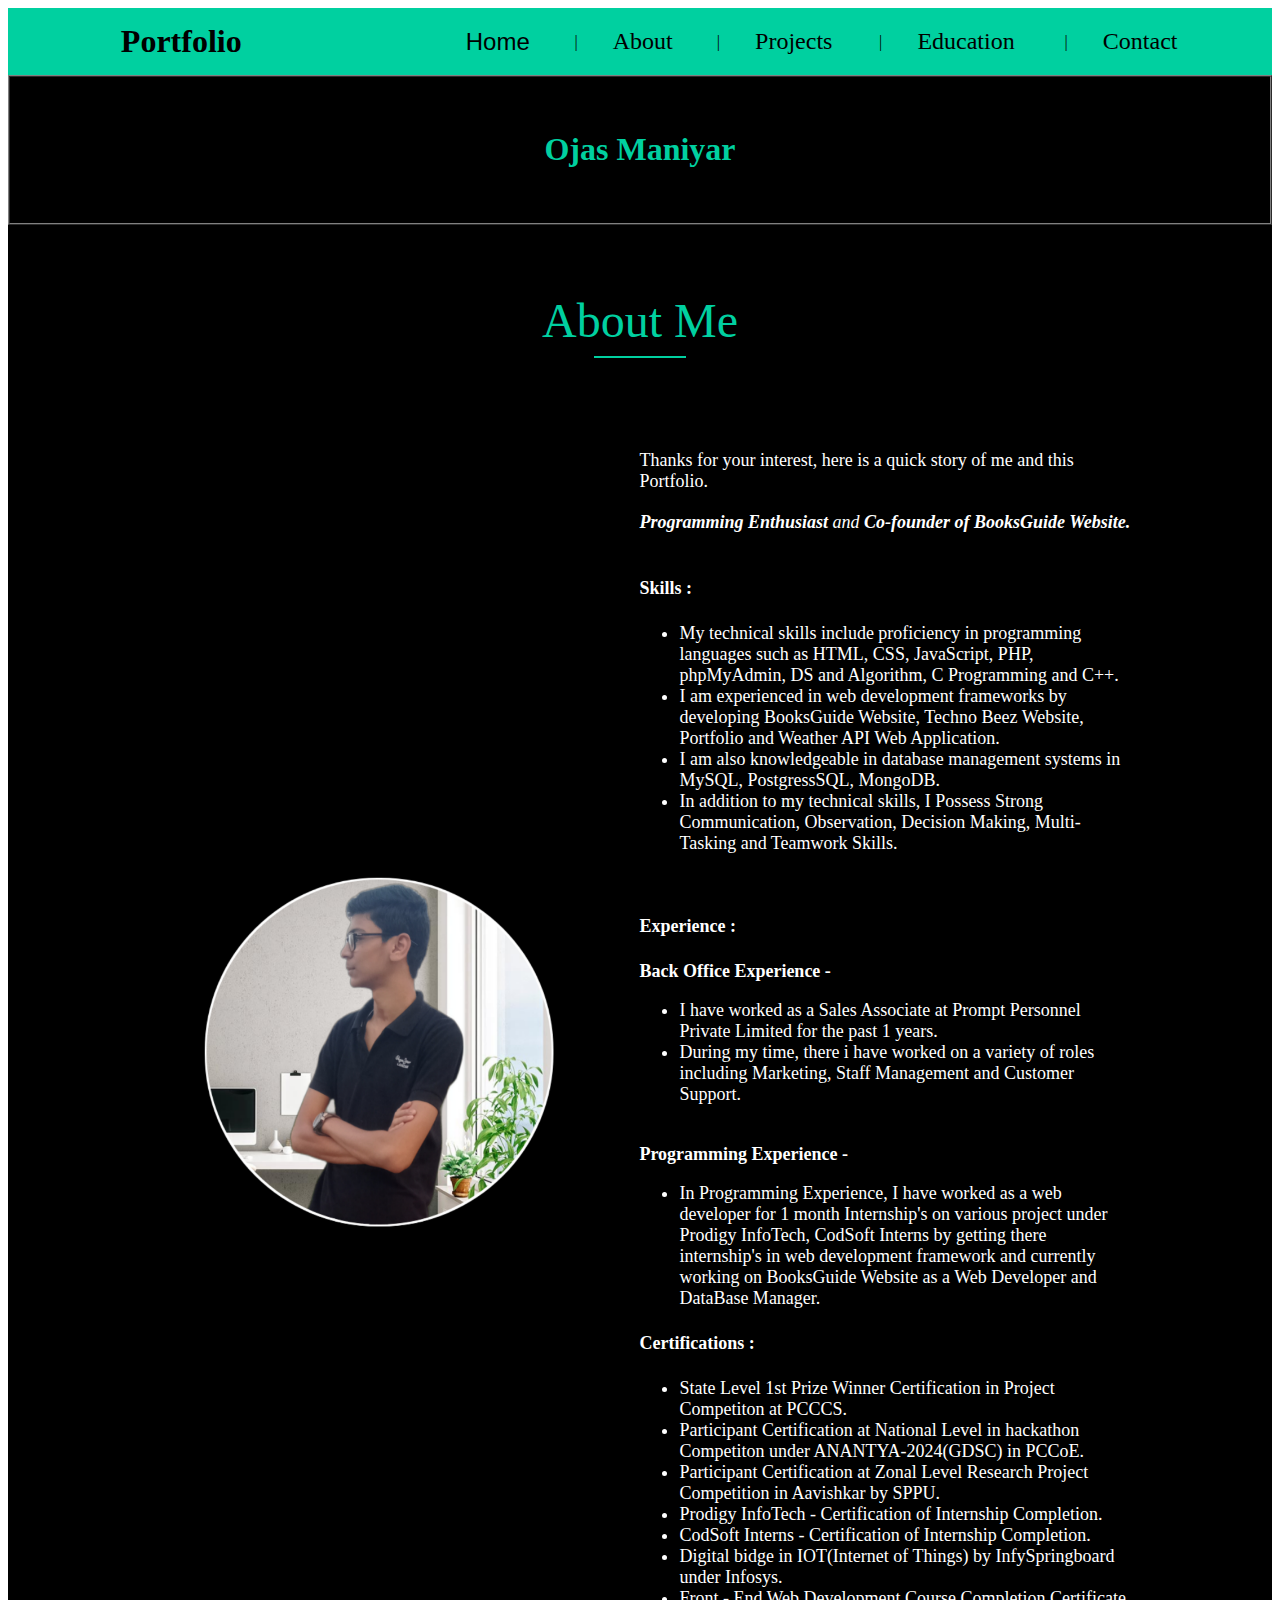
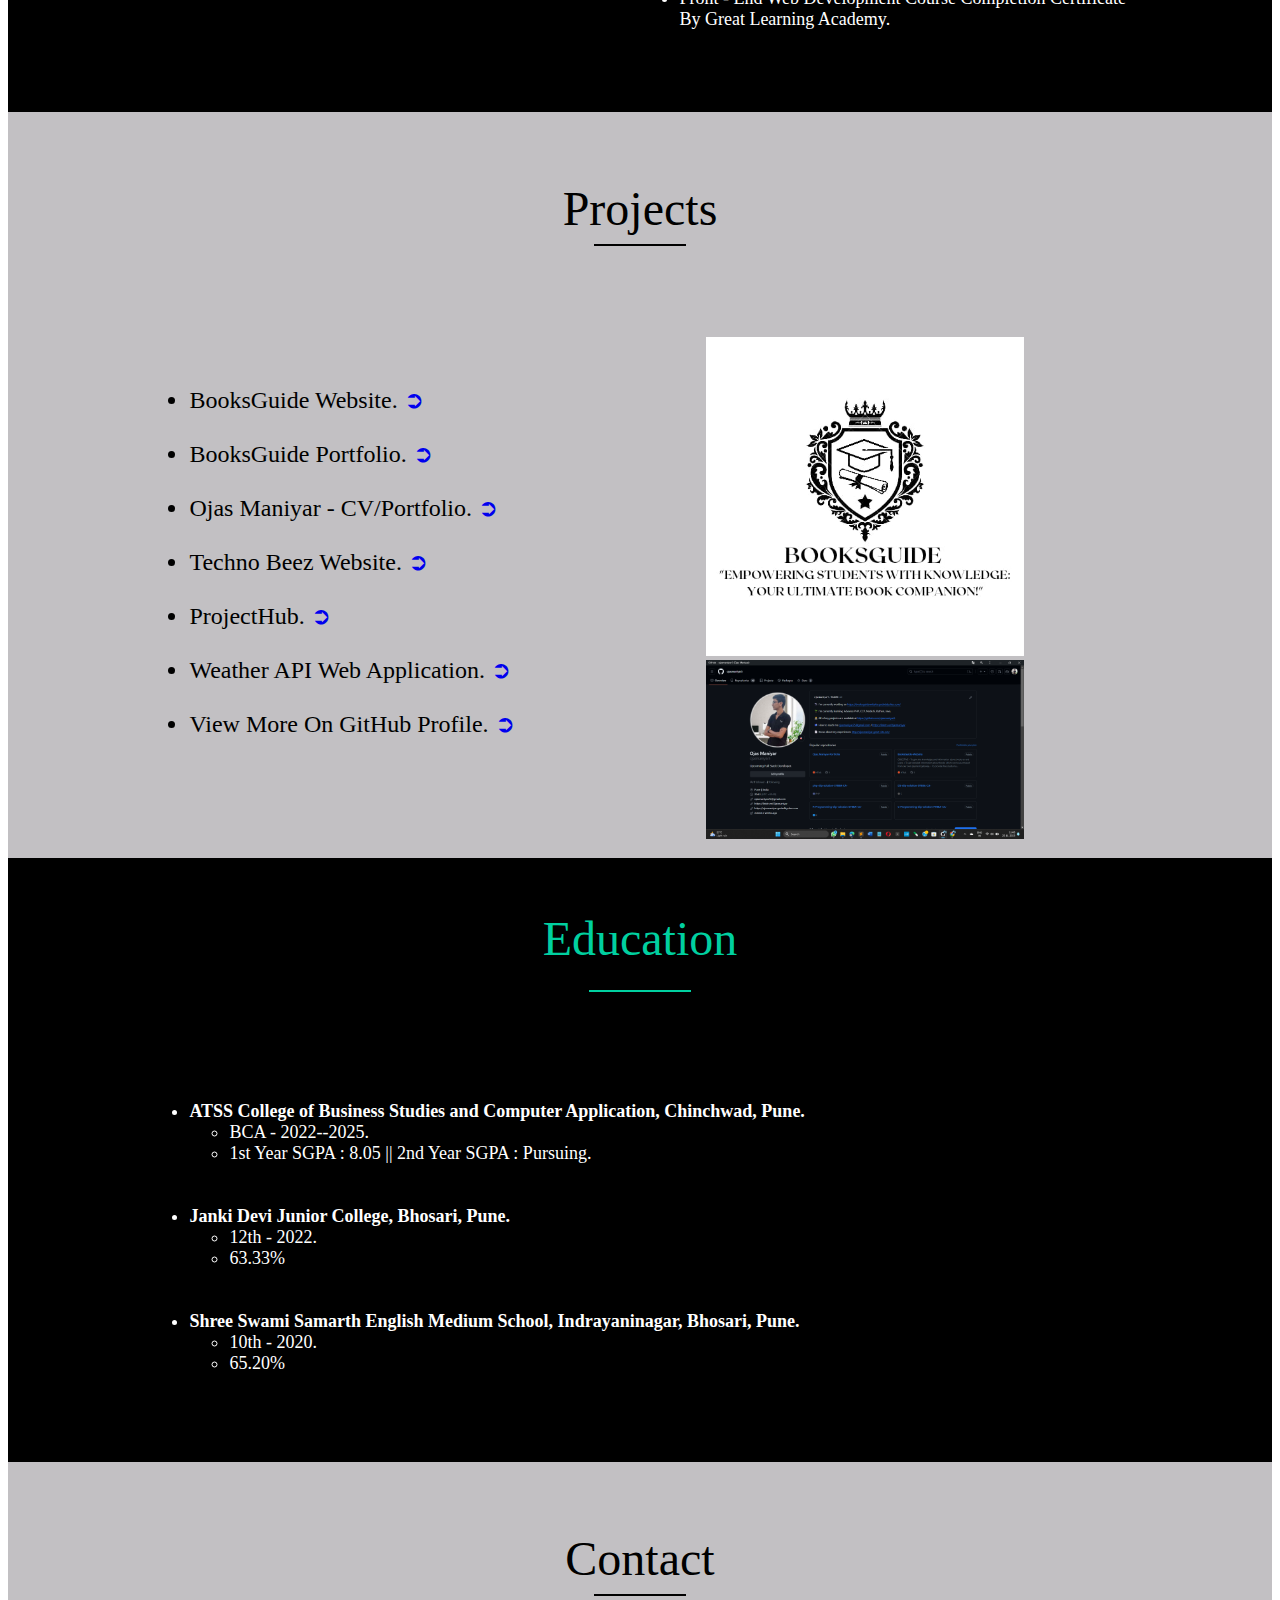
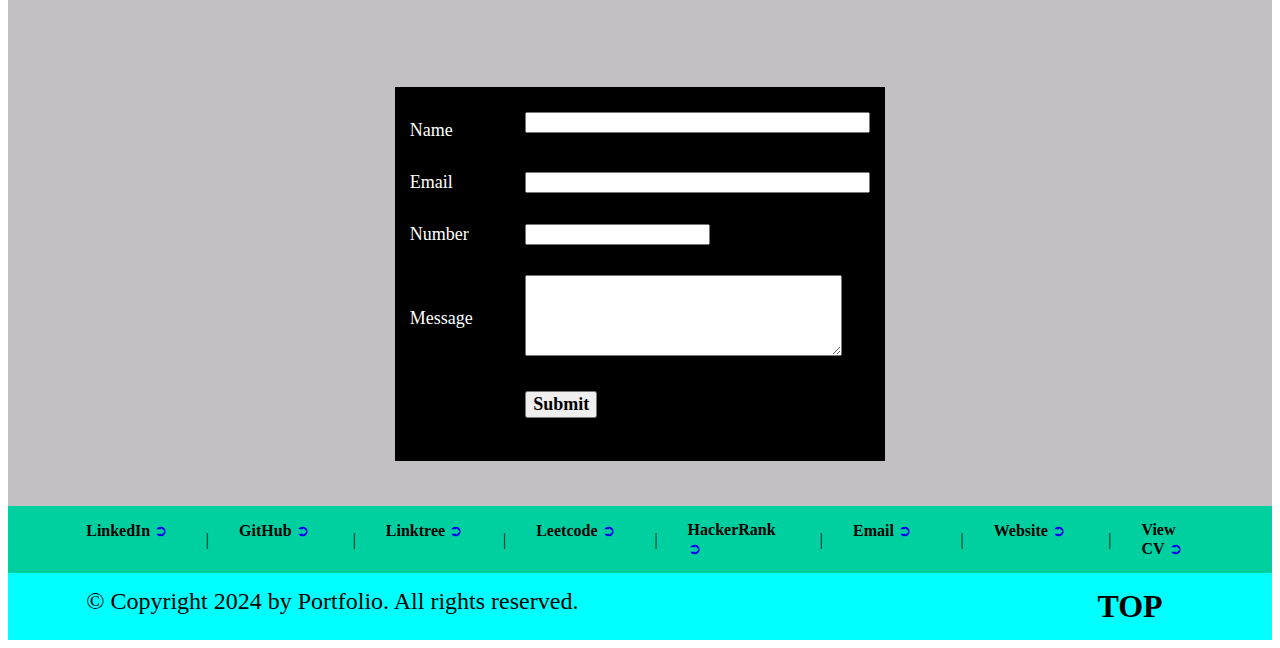
==== Portfolio Official/index.html @ 71faecd9 "Update index.html" ====
<!DOCTYPE html>
<html lang="en">

<head>
	<meta charset="UTF-8">
	<meta name="viewport" content="width=device-width, initial-scale=1.0">
	<title>Ojas Maniyar</title>
</head>

<body>
	<!--Header(start)-->
	<table id="header" border="0" width="100%"
		cellpadding="0" cellspacing="0" bgcolor="solid cyan">
		<tr>
			<td>
				<table border="0" cellpadding="15"
					cellspacing="0" width="90%" align="center">
					<tr>
						<td>
							

						</td>

						<td>
							<font face="Comic sans MS" size="6">
								<b>Portfolio</b>
							</font>
						</td>

						<td width="15%">
							
						</td>

						<td>
							<a href="#home" style="text-decoration:none">
								<font face="arial" size="5" color=black>
									Home
								</font>
							</a>
						</td>

						<td>
							|
						</td>

						<td>
							<a href="#about" style="text-decoration:none">
								<font face="Verdana" size="5" color=black>
									About
								</font>
							</a>
						</td>

						<td>
							|
						</td>

						<td>
							<a href="#projects" style="text-decoration:none">
								<font face="Verdana" size="5" color=black>
									Projects
								</font>
							</a>
						</td>

						<td>
							|
						</td>

						<td>
							<a href="#achievements" style="text-decoration:none">
								<font face="Verdana" size="5" color=black>
									Education
								</font>
							</a>
						</td>

						<td>
							|
						</td>

						<td>
							<a href="#contact" style="text-decoration:none">
								<font face="Verdana" size="5" color=black>
									Contact
								</font>
							</a>
						</td>
					</tr>
				</table>
			</td>
		</tr>
	</table>
	<!--Header(end)-->

	<!--Home(start)-->
	<table id="home" border="1" width="100%"
		cellpadding="20" cellspacing="0" bgcolor="black">
		<tr>
			<td>
				<table border="0" cellpadding="15"
					cellspacing="0" width="90%" align="center">
					<tr>
						<td align="center" valign="middle">
							<h3>
								<font face="Times New Roman"
									size="6" color="solid cyan">
									Ojas Maniyar
								</font>
							</h3>

							<h2>
								<font face="Verdana" size="6"
									color="solid cyan">
									<!-- Freelance Programmer -->
								</font>
							</h2>
						</td>
					</tr>
				</table>
			</td>
		</tr>
	</table>
	<!--Home(end)-->


	<!--About(start)-->
	<table id="about" border="0" width="100%"
		cellpadding="0" cellspacing="0" bgcolor="black">
		<tr>
			<td>
				<table border="0" cellpadding="15"
					cellspacing="0" width="80%" align="center">
					<tr>
						<td height="180" align="center"
							valign="middle" colspan="2">
							<font face="Verdana" size="7"
								color="solid cyan">
								About Me
							</font>
							<hr color="solid cyan" width="90">
						</td>
					</tr>

					<tr>
						<td width="40%">
							<img src="ojas.png" height="460" width="460">
						</td>

						<td width="60%">
							<font face="Verdana" size="4"
								color="white">
								Thanks for your interest, here 
								is a quick story of me and this 
								Portfolio.
								<hr color="black">
								<i><b>Programming Enthusiast</b>  and <b>Co-founder of BooksGuide Website.</b></i><br><br>
	
								<h4>Skills :</h4>
								<ul>
								<li>My technical skills include proficiency in programming languages such as HTML, CSS, JavaScript, PHP, phpMyAdmin, DS and Algorithm, C Programming and C++.</li>
								<li> I am experienced in web development frameworks by developing BooksGuide Website, Techno Beez Website, Portfolio and Weather API Web Application.</li>
								<li> I am also knowledgeable in database management systems in MySQL, PostgressSQL, MongoDB.</li> 
								<li>In addition to my technical skills, I Possess Strong Communication, Observation, Decision Making, Multi-Tasking and Teamwork Skills.</li></ul><br>
								
								<h4>Experience :</h4>
								<b>Back Office Experience -</b>
								<ul><li>I have worked as a Sales Associate at Prompt Personnel Private Limited for the past 1 years.</li>
									<li>During my time, there i have worked on a variety of roles including Marketing, Staff Management and Customer Support.</li></ul><br>
								<b>Programming Experience -</b>
								<ul><li>In Programming Experience, I have worked as a web developer for 1 month Internship's on various project under Prodigy InfoTech, CodSoft Interns by getting there internship's in web development framework and currently working on BooksGuide Website as a Web Developer and DataBase Manager.</li></ul>

								<h4>Certifications :</h4>
								<ul>
									<li>State Level 1st Prize Winner Certification in Project Competiton at PCCCS.</li>
									<li>Participant Certification at National Level in hackathon Competiton under ANANTYA-2024(GDSC) in PCCoE.</li>
									<li>Participant Certification at Zonal Level Research Project Competition in Aavishkar by SPPU.</li>
									<li>Prodigy InfoTech - Certification of Internship Completion.</li>
									<li>CodSoft Interns - Certification of Internship Completion.</li>
									<li>Digital bidge in IOT(Internet of Things) by InfySpringboard under Infosys.</li>
									<li>Front - End Web Development Course Completion Certificate By Great Learning Academy.</li>
								</ul>




								<hr color="black">

								
							</font>
						</td>
					</tr>
				</table>
				<hr color="black">
				<hr color="black">
				<hr color="black">
			</td>
		</tr>
	</table>
	<!--About(end)-->


	<!--Projects(start)-->
	<table id="projects" border="0" width="100%"
		cellpadding="0" cellspacing="0" bgcolor="#c2c0c3">
		<tr>
			<td>
				<table border="0" cellpadding="15"
					cellspacing="0" width="80%" align="center">
					<tr>
						<td height="180" align="center"
							valign="middle" colspan="2">
							<font face="Verdana" size="7"
								color="black">
								Projects
							</font>
							<hr color="black" width="90">
						</td>
					</tr>

					<tr>
						<td height="10">
							<font face="Times New Roman"
								size="5" color="black">
								<ul>
									<li>
										BooksGuide Website.
										<a href="https://booksguide-website.vercel.app" style="text-decoration:none">
											 ➲
										</a>
									</li>

									<li>
										<hr color="#c2c0c3">
										BooksGuide Portfolio.
										<a href="https://booksguide-portfolio.vercel.app" style="text-decoration:none">
											 ➲
										</a>
									</li>


									<li>
										<hr color="#c2c0c3">
										Ojas Maniyar - CV/Portfolio.
										<a href="https://ojasmaniyar-portfolio.vercel.app" style="text-decoration:none"
											color="#c2c0c3">
											 ➲
										</a>
									</li>

									<li>
										<hr color="#c2c0c3">
										Techno Beez Website.
										<a href="http://technobeez.great-site.net/" style="text-decoration:none"
											color="#c2c0c3">
											 ➲
										</a>
									</li>

									<li>
										<hr color="#c2c0c3">
										ProjectHub.
										<a href="#" style="text-decoration:none"
											color="#c2c0c3">
											 ➲
										</a>
									</li>

									<li>
										<hr color="#c2c0c3">
										Weather API Web Application.
										<a href="#" style="text-decoration:none"
											color="#c2c0c3">
											 ➲
										</a>
									</li>
									
									<li>
										<hr color="#c2c0c3">
										View More On GitHub Profile.
										<a href="https://github.com/ojasmaniyar5?tab=repositories" style=
											"text-decoration:none"> ➲
										</a>
									</li>
								</ul>
								<hr color="#c2c0c3">
								<hr color="#c2c0c3">
								<hr color="#c2c0c3">
								<hr color="#c2c0c3">
							</font>
						</td>

						<td width="45%">
							<img src="BooksGuide Logo.jpeg" alt="Project" width="75%"><img src="profile.png" alt="Project" width="75%">
						</td>
					</tr>
				</table>
			</td>
		</tr>
	</table>
	<!--Projects(end)-->

	<!--Achievement(start)-->
	<table id="achievements" border="0" width="100%"
		cellpadding="0" cellspacing="0" bgcolor="black">
		<tr>
			<td>
				<table border="0" cellpadding="15"
					cellspacing="0" width="80%" align="center">
					<tr>
						<td height="180" align="center" valign="middle">
							<font face="Verdana" size="7" color="solid cyan">
								Education
								<hr color="solid cyan" width="100">
							</font>
						</td>
					</tr>

					<tr>
						<td>
							<font face="Verdana" size="4" color="white">
								<ul>
									<li>
										<b>ATSS College of Business Studies and Computer Application, Chinchwad, Pune.</b>
										<ul>
											<li>
												BCA - 2022--2025.
											</li>
											<li>
												1st Year SGPA : 8.05 || 2nd Year SGPA : Pursuing.
											</li>
										</ul>
									</li>

									<li>
										<hr color="black">
										<hr color="black">
										<hr color="black">
										<b>Janki Devi Junior College, Bhosari, Pune.</b>
										<ul>
											<li>
												12th - 2022.
											</li>
											<li>
												63.33%
											</li>
										</ul>
									</li>

									<li>
										<hr color="black">
										<hr color="black">
										<hr color="black">
										<b>Shree Swami Samarth English Medium School, Indrayaninagar, Bhosari, Pune.</b>
										<ul>
											<li>
												10th - 2020.
											</li>
											<li>
												65.20%
											<hr color="black">
											<hr color="black">
											<hr color="black">
											<hr color="black">
											<hr color="black">
										</ul>
									</li>

								</ul>

							</font>
						</td>
					</tr>
				</table>
			</td>
		</tr>
	</table>
	<!--Achievement(end)-->


	<!--Contact(start)-->
	<form action="https://formspree.io/f/xgejjkrj" method="POST">
	<table id="contact" border="0" width="100%"
		cellpadding="0" cellspacing="0" bgcolor="#c2c0c3">
		<tr>
			<td>
				<table border="0" cellpadding="15"
					cellspacing="0" width="80%" align="center">
					<tr>
						<td height="180" align="center"
							valign="middle" colspan="2">
							<font face="Verdana" size="7"
								color="black">
								Contact
							</font>
							<hr color="black" width="90">
						</td>
					</tr>

					<tr>
						<td align="center" valign="top">
							<table border="0" width="50%" cellpadding="15"
								cellspacing="0" align="center" bgcolor="black">
								<tr>
									<td width="30%">
										<hr color="black">
										<font face="Verdana" size="4"
											color="#ffffff">
											Name
										</font>
									</td>
									<td width="70%">
										<font face="Verdana" size="4"
											color="#ffffff">
											<input type="text" name="name" size="40" required/>
										</font>
									</td>
								</tr>
								<tr>
									<td width="30%">
										<font face="Verdana" size="4"
											color="#ffffff">
											Email
										</font>
									</td>
									<td width="70%">
										<font face="Verdana" size="4"
											color="#ffffff">
											<input type="email" size="40" required/>
										</font>
									</td>
								</tr>
								<tr>
									<td width="30%">
										<font face="Verdana" size="4"
											color="#ffffff">
											Number
										</font>
									</td>
									<td width="70%">
										<font face="Verdana" size="4"
											color="#ffffff">
											<input type="number" name="number" size="12" required/>
										</font>
									</td>
								</tr>
								<tr>
									<td width="30%">
										<font face="Verdana" size="4"
											color="#ffffff">
											Message
										</font>
									</td>
									<td width="70%">
										<font face="Verdana" size="4"
											color="#ffffff">
											<textarea rows="5"
												cols="37" name="massgae">
											</textarea required/>
										</font>
									</td>
								</tr>
								<tr>
									<td width="30%">
										
									</td>
									<td width="70%">
										<button type="Submit">
											<font face="Verdana"
												size="4" color="black">
												<b>Submit</b>
											</font>
										</button>
										<hr color="black">
										<hr color="black">
									</td>
								</tr>
							</table>
						</td>

					</tr>
					<tr>
						<td colspan="2">
							
							
						</td>
					</tr>
				</table>
			</td>
		</tr>
	</table>
	</form>
	<!--Contact(end)-->


	<!--Footer1(start)-->
	<table id="footer" border="0" width="100%"
		cellpadding="0" cellspacing="0" bgcolor="solid cyan">
		<tr>
			<td>
				<table border="0" cellpadding="15"
					cellspacing="0" width="90%" align="center">
					<tr>
						<td width="13%" valign="top">
							<b>LinkedIn</b>
							<a href="https://www.linkedin.com/in/ojasmaniyar25" style="text-decoration:none">
								➲
							</a>
						</td>

						<td>
							|
						</td>

						<td width="13%" valign="top">
							<b>GitHub</b>
							<a href="https://github.com/ojasmaniyar5" style="text-decoration:none">
								➲ 
							</a>
						</td>

						<td>
							|
						</td>

						<td width="13%" valign="top">
							<b>Linktree</b>
							<a href="https://linktr.ee/Ojasmaniyar" style="text-decoration:none">
								➲
							</a>
						</td>

						<td>

							|
						</td>

						<td width="13%" valign="top">
							<b>Leetcode</b>
							<a href="https://leetcode.com/ojasmaniyar25/" style="text-decoration:none">
								➲
							</a>
						</td>

						<td>						
												
							|
						</td>

						<td width="13%" valign="top">
							<b>HackerRank</b>
							<a href="https://www.hackerrank.com/profile/ojasmaniyar25" style="text-decoration:none">
								➲
							</a>
						</td>

						<td>
							|
						</td>


						<td width="13%" valign="top">
							<b>Email</b>
							<a href="mailto:ojasmaniyar25@gmail.com" style="text-decoration:none">
								➲
							</a>
						</td>

						<td>
							|
						</td>

						<td width="13%" valign="top">
							<b>Website</b>
							<a href="https://ojasmaniyar.godaddysites.com" style="text-decoration:none">
								➲
							</a>
						</td>
						<td>
							|
						</td>

						<td width="13%" valign="top">
							<b>View CV</b>
							<a href="https://drive.google.com/file/d/1jmptNjSzgE9rIOgRe3CZC1r1wCDtXnZH/view?usp=drive_link" style="text-decoration:none">
								➲
							</a>
						</td>
					</tr>
				</table>
			</td>
		</tr>
	</table>
	<!--Footer1(end)-->


	<!--Footer2(start)-->
	<table id="footer" border="0" width="100%"
		cellpadding="0" cellspacing="0" bgcolor="cyan">
		<tr>
			<td>
				<table border="0" cellpadding="15"
					cellspacing="0" width="90%" align="center">
					<tr>
						<td width="80%" valign="top">
							<font face="Verdana"
								color="black" size="5">
								© Copyright 2024 by Portfolio. 
								All rights reserved.
							</font>
						</td>

						<td width="10%">
							<font face="arial" color="black" size="5">
								<a href="#header" style="text-decoration:none">
									<font face="Verdana" color="black" size="6">
										<b>TOP</b>
									</font>
								</a>
							</font>
						</td>
					</tr>
				</table>
			</td>
		</tr>
	</table>
	<!--Footer2(end)-->

</body>

</html>
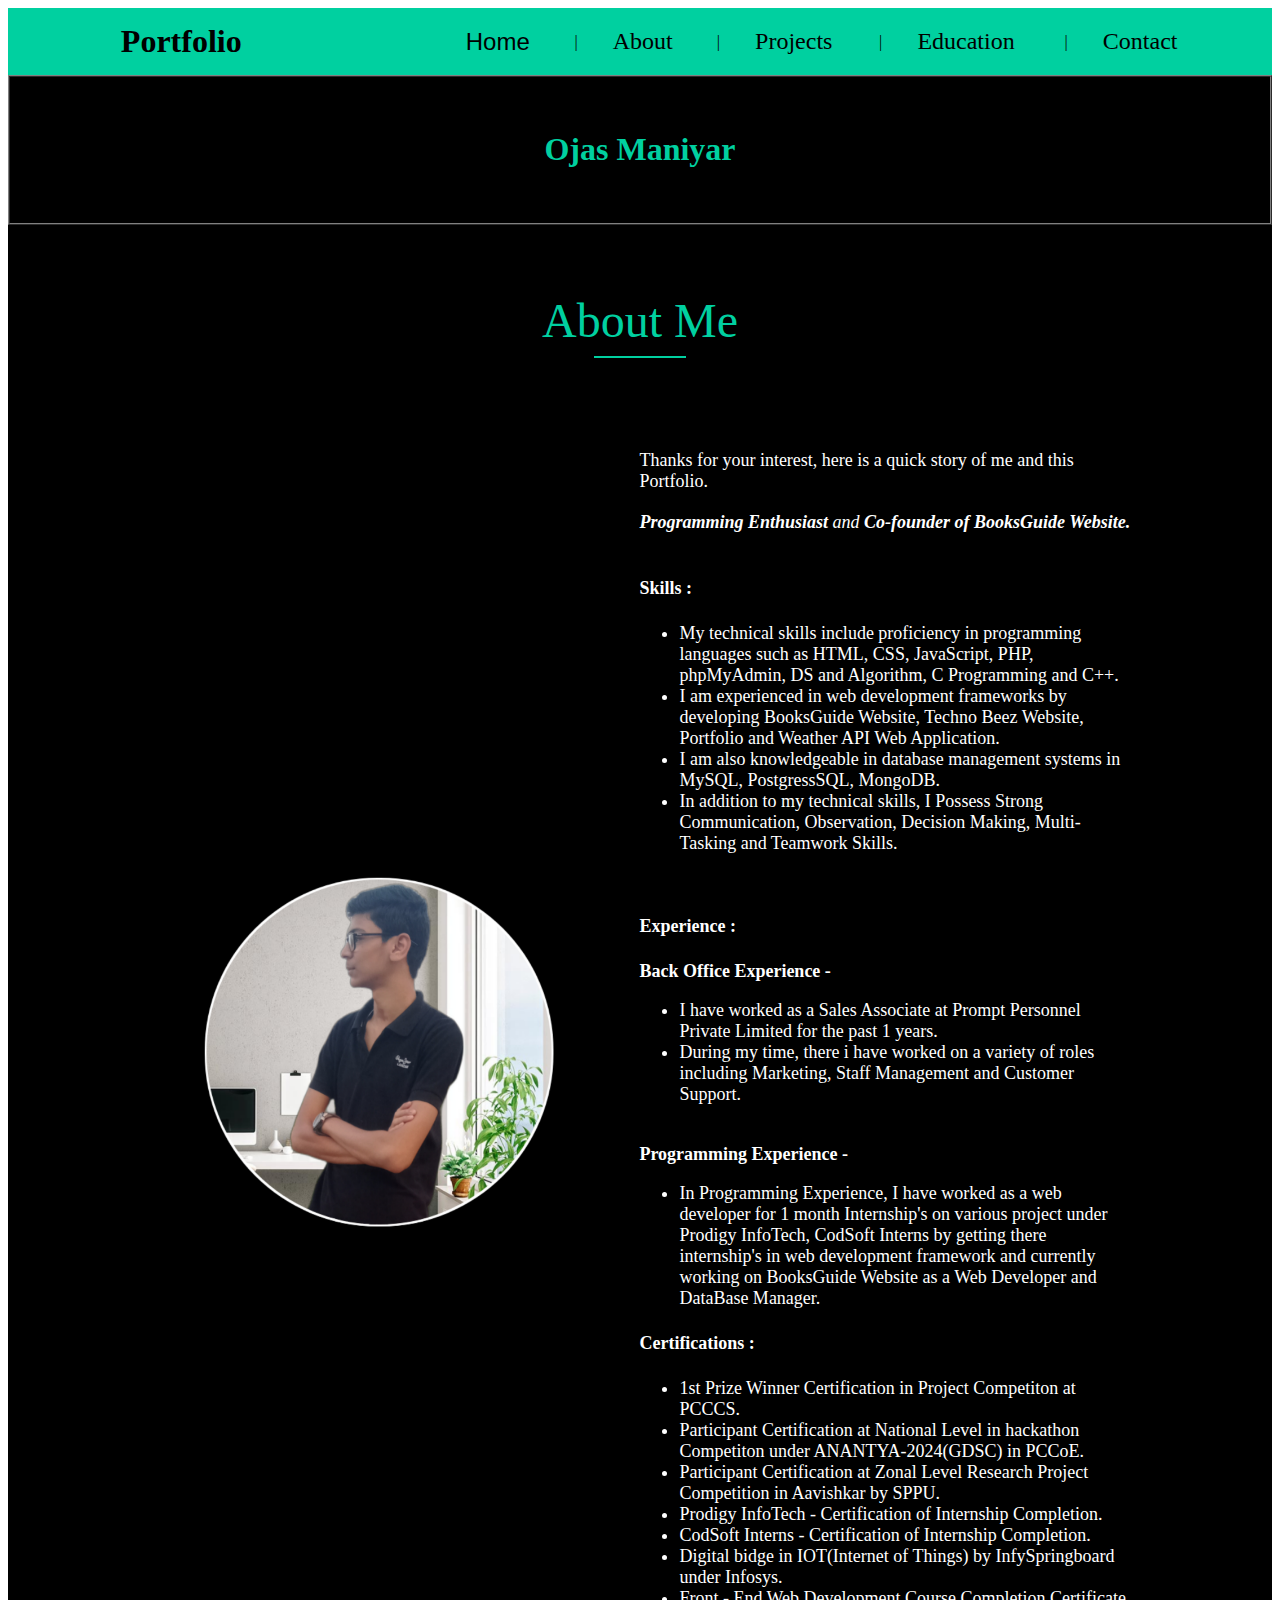
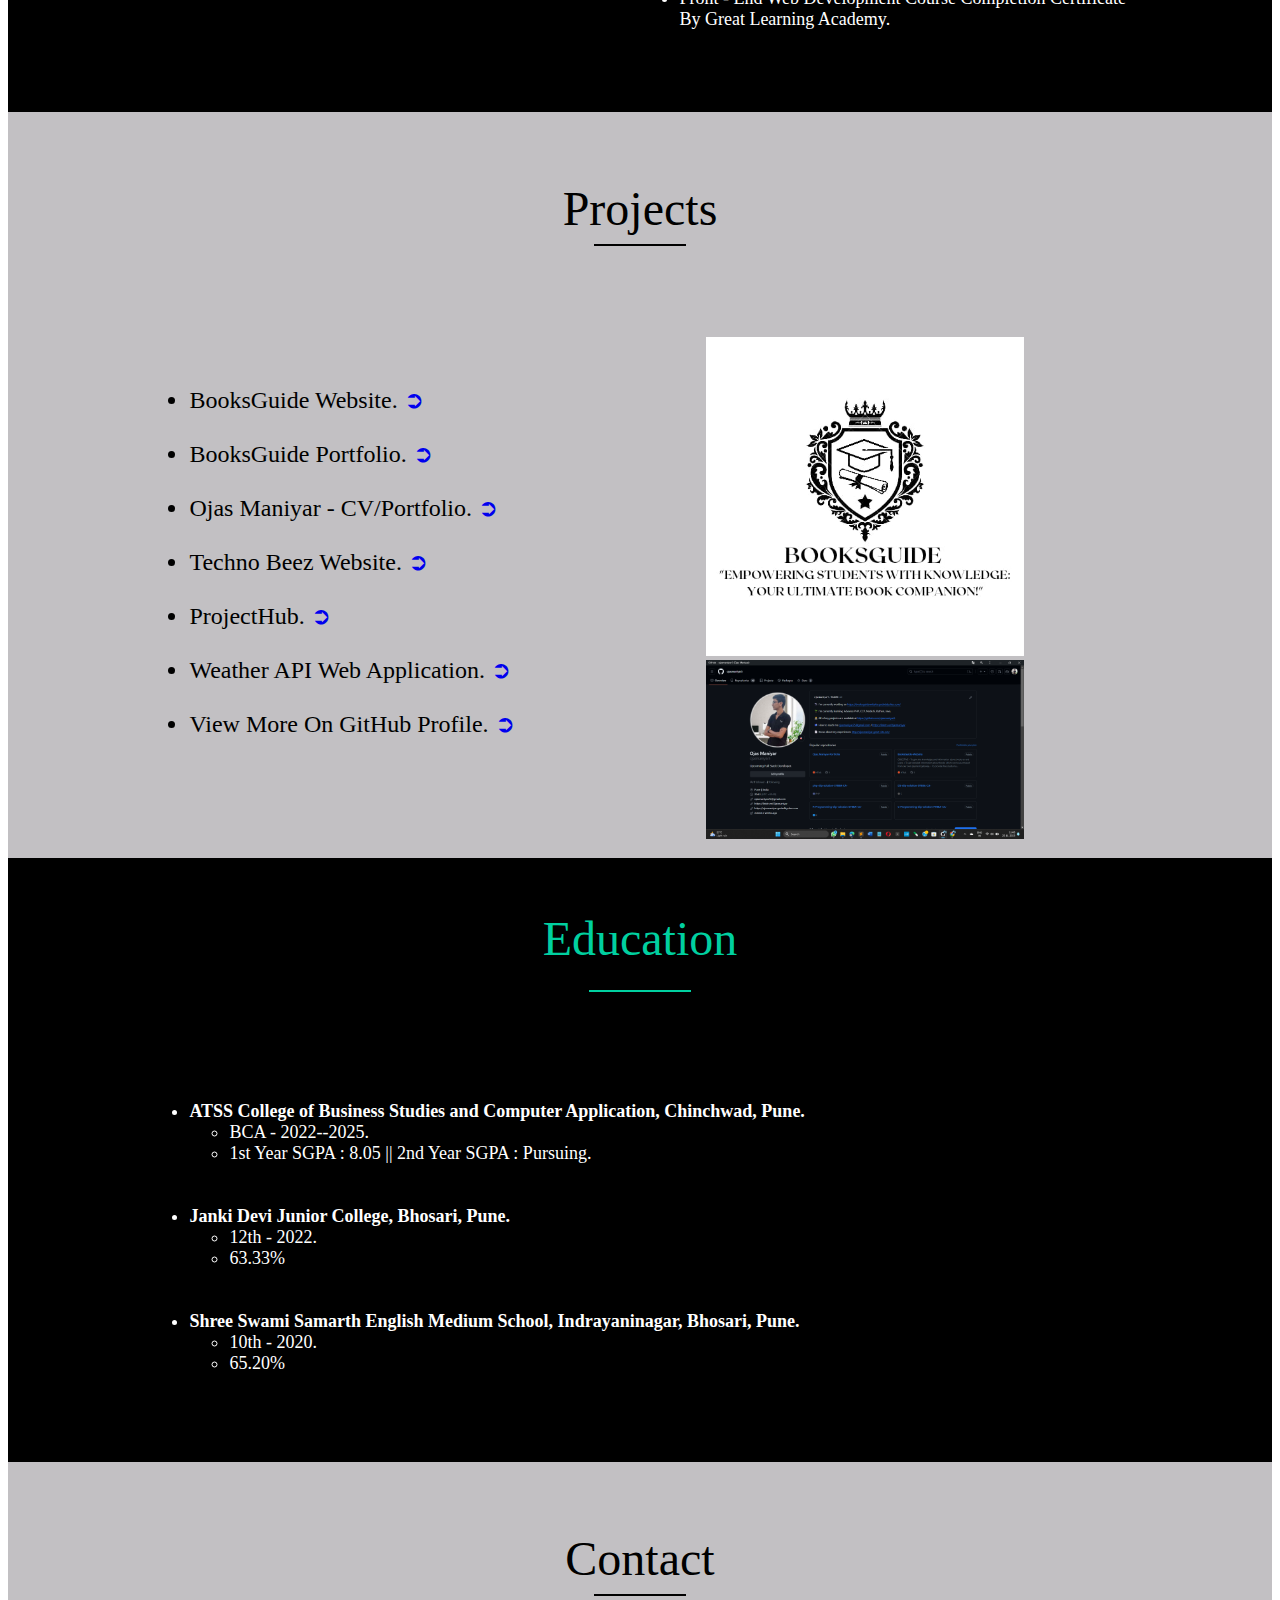
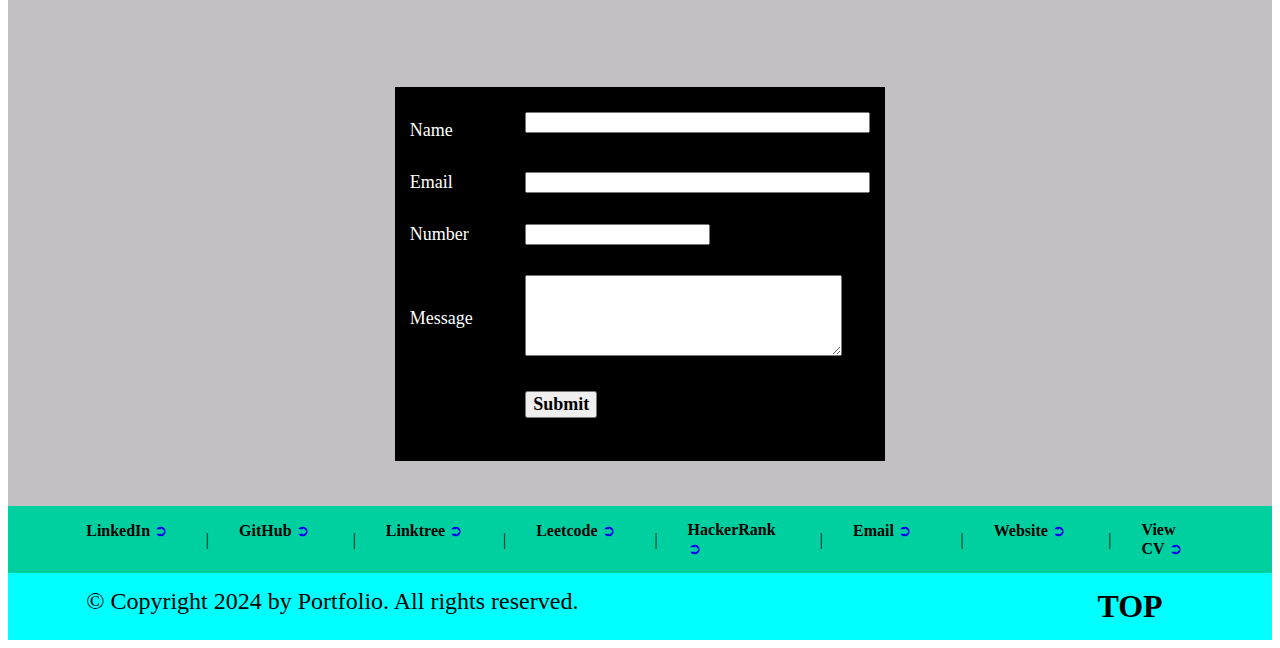
==== commit 300e4151: "Update index.html" ====
--- a/Portfolio Official/index.html
+++ b/Portfolio Official/index.html
@@ -172,7 +172,7 @@
 
 								<h4>Certifications :</h4>
 								<ul>
-									<li>State Level 1st Prize Winner Certification in Project Competiton at PCCCS.</li>
+									<li>1st Prize Winner Certification in Project Competiton at PCCCS.</li>
 									<li>Participant Certification at National Level in hackathon Competiton under ANANTYA-2024(GDSC) in PCCoE.</li>
 									<li>Participant Certification at Zonal Level Research Project Competition in Aavishkar by SPPU.</li>
 									<li>Prodigy InfoTech - Certification of Internship Completion.</li>
@@ -580,7 +580,7 @@
 							|
 						</td>
 
-						<td width="13%" valign="top">
+						<td width="12%" valign="top">
 							<b>View CV</b>
 							<a href="https://drive.google.com/file/d/1jmptNjSzgE9rIOgRe3CZC1r1wCDtXnZH/view?usp=drive_link" style="text-decoration:none">
 								➲
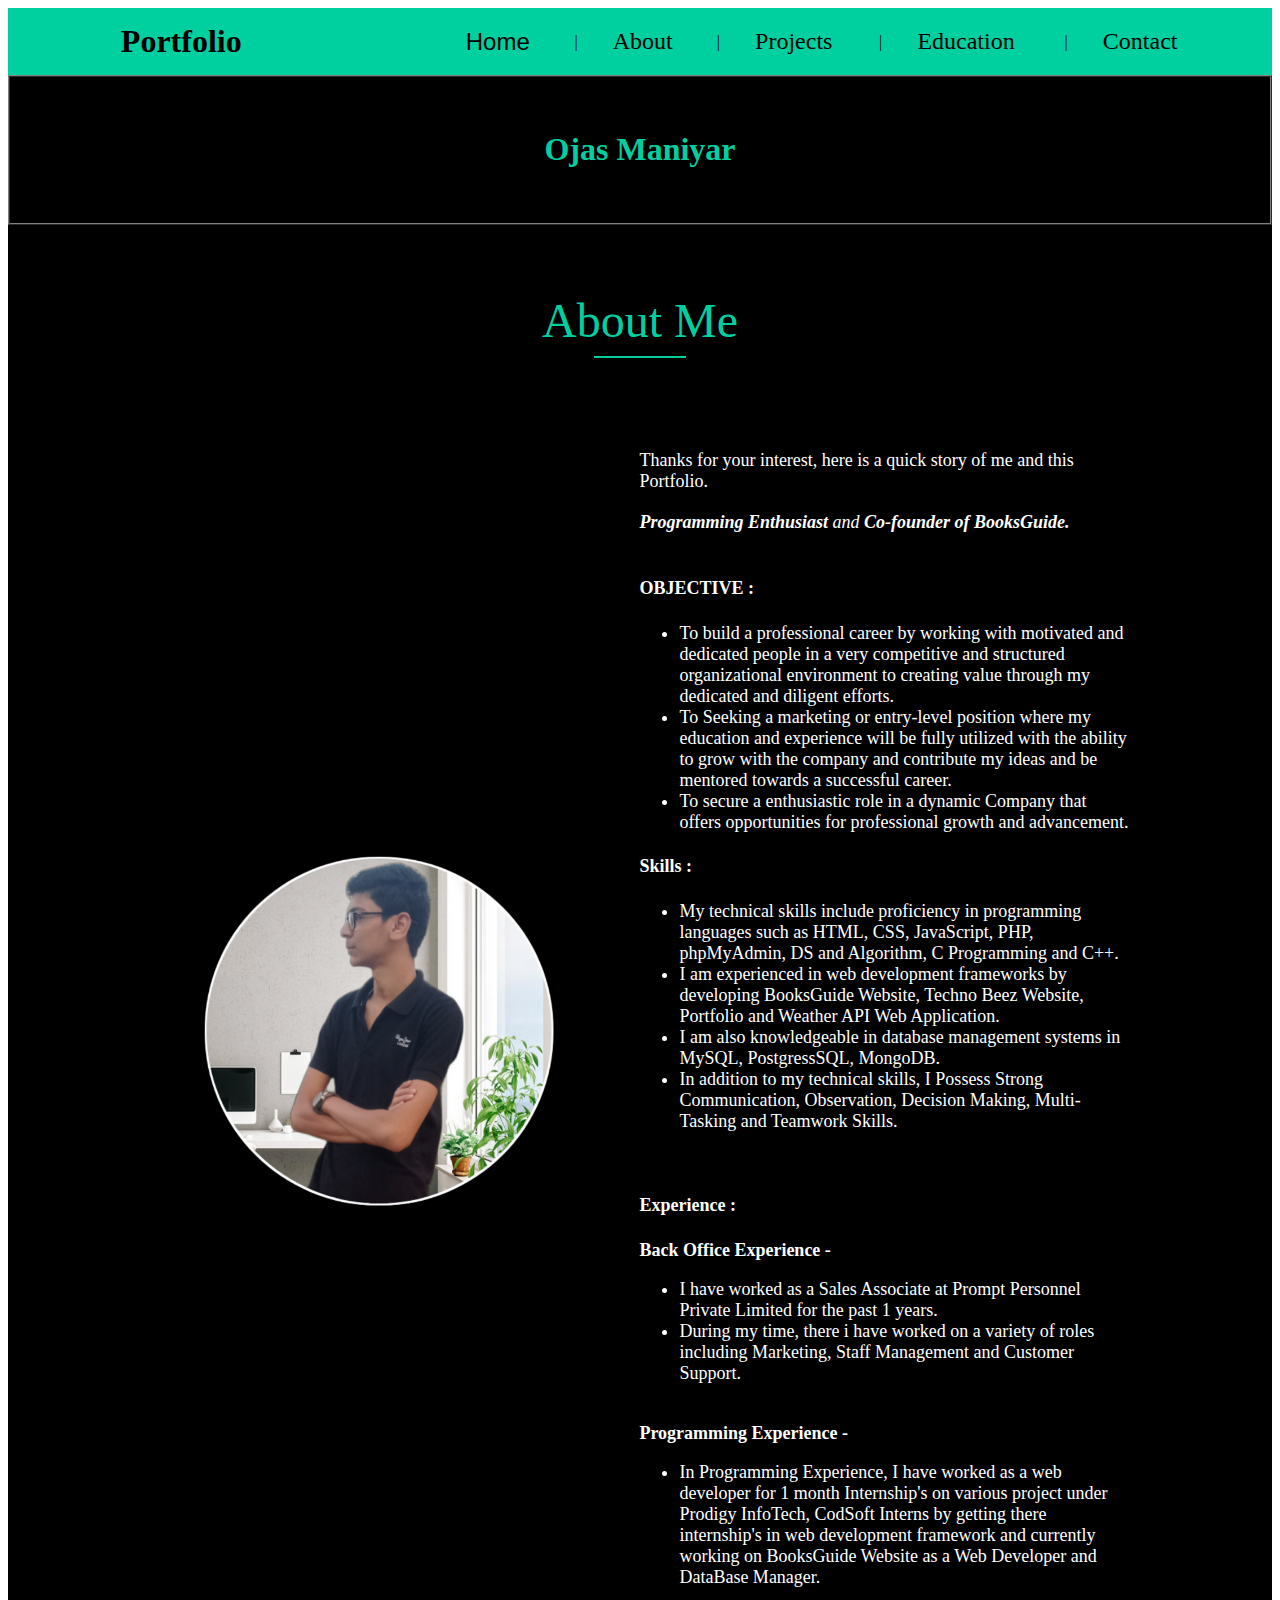
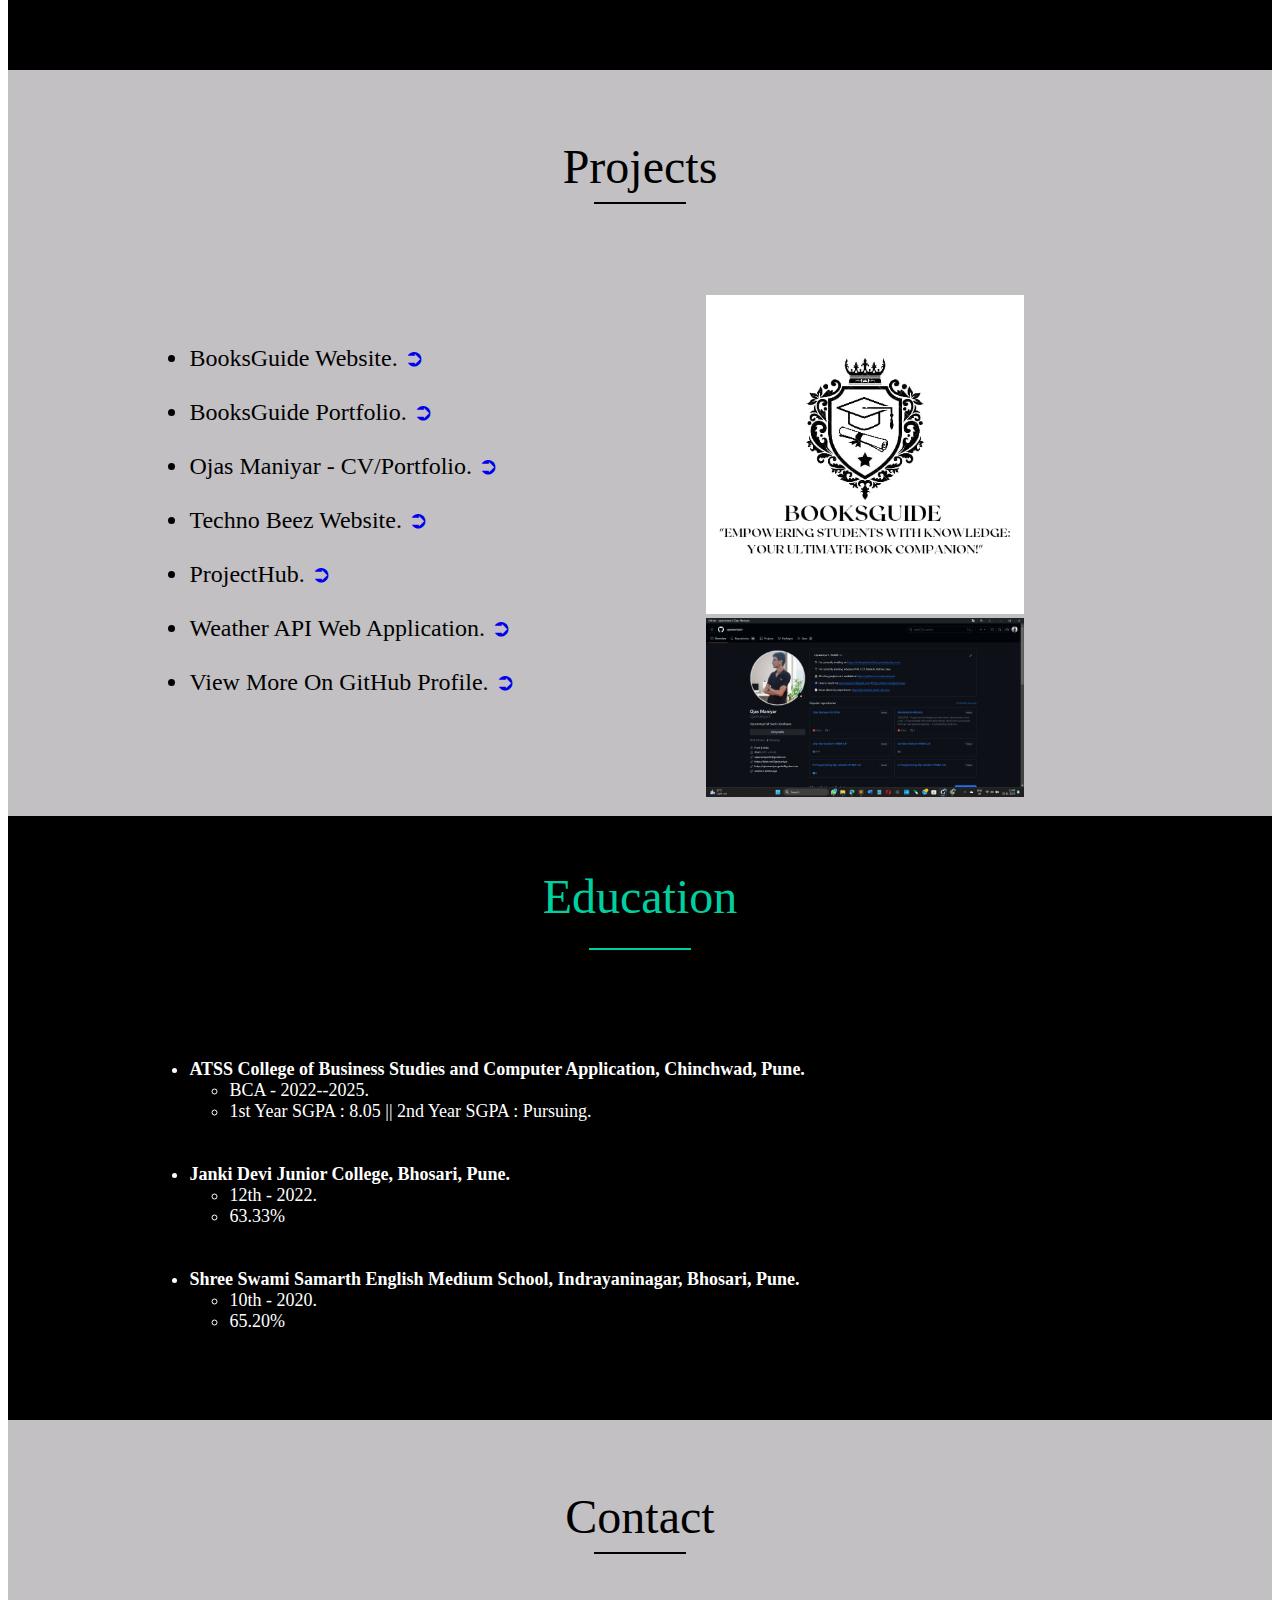
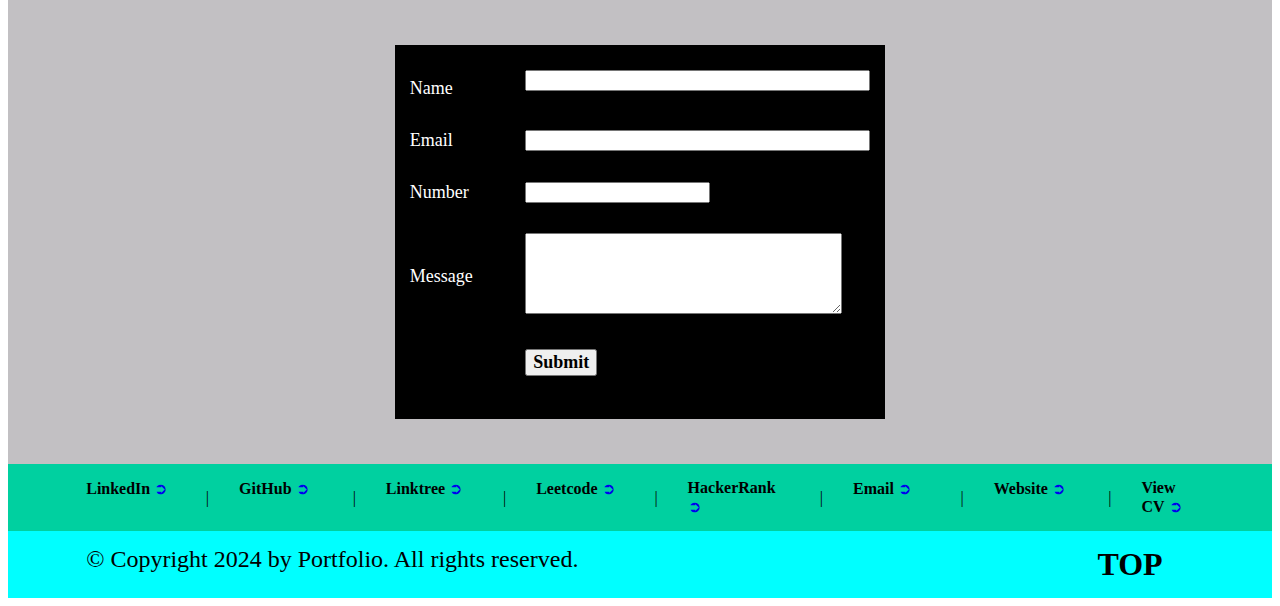
==== commit f1f05adc: "Update index.html" ====
--- a/Portfolio Official/index.html
+++ b/Portfolio Official/index.html
@@ -154,7 +154,14 @@
 								is a quick story of me and this 
 								Portfolio.
 								<hr color="black">
-								<i><b>Programming Enthusiast</b>  and <b>Co-founder of BooksGuide Website.</b></i><br><br>
+								<i><b>Programming Enthusiast</b>  and <b>Co-founder of BooksGuide.</b></i><br><br>
+
+								<h4>OBJECTIVE :</h4>
+								<ul>
+									<li>To build a professional career by working with motivated and dedicated people in a very competitive and structured organizational environment to creating value through my dedicated and diligent efforts.</li>
+									<li>To Seeking a marketing or entry-level position where my education and experience will be fully utilized with the ability to grow with the company and contribute my ideas and be mentored towards a successful career.</li>
+									<li>To secure a enthusiastic role in a dynamic Company that offers opportunities for professional growth and advancement.</li>									
+								</ul>
 	
 								<h4>Skills :</h4>
 								<ul>
@@ -170,16 +177,7 @@
 								<b>Programming Experience -</b>
 								<ul><li>In Programming Experience, I have worked as a web developer for 1 month Internship's on various project under Prodigy InfoTech, CodSoft Interns by getting there internship's in web development framework and currently working on BooksGuide Website as a Web Developer and DataBase Manager.</li></ul>
 
-								<h4>Certifications :</h4>
-								<ul>
-									<li>1st Prize Winner Certification in Project Competiton at PCCCS.</li>
-									<li>Participant Certification at National Level in hackathon Competiton under ANANTYA-2024(GDSC) in PCCoE.</li>
-									<li>Participant Certification at Zonal Level Research Project Competition in Aavishkar by SPPU.</li>
-									<li>Prodigy InfoTech - Certification of Internship Completion.</li>
-									<li>CodSoft Interns - Certification of Internship Completion.</li>
-									<li>Digital bidge in IOT(Internet of Things) by InfySpringboard under Infosys.</li>
-									<li>Front - End Web Development Course Completion Certificate By Great Learning Academy.</li>
-								</ul>
+								
 
 
 
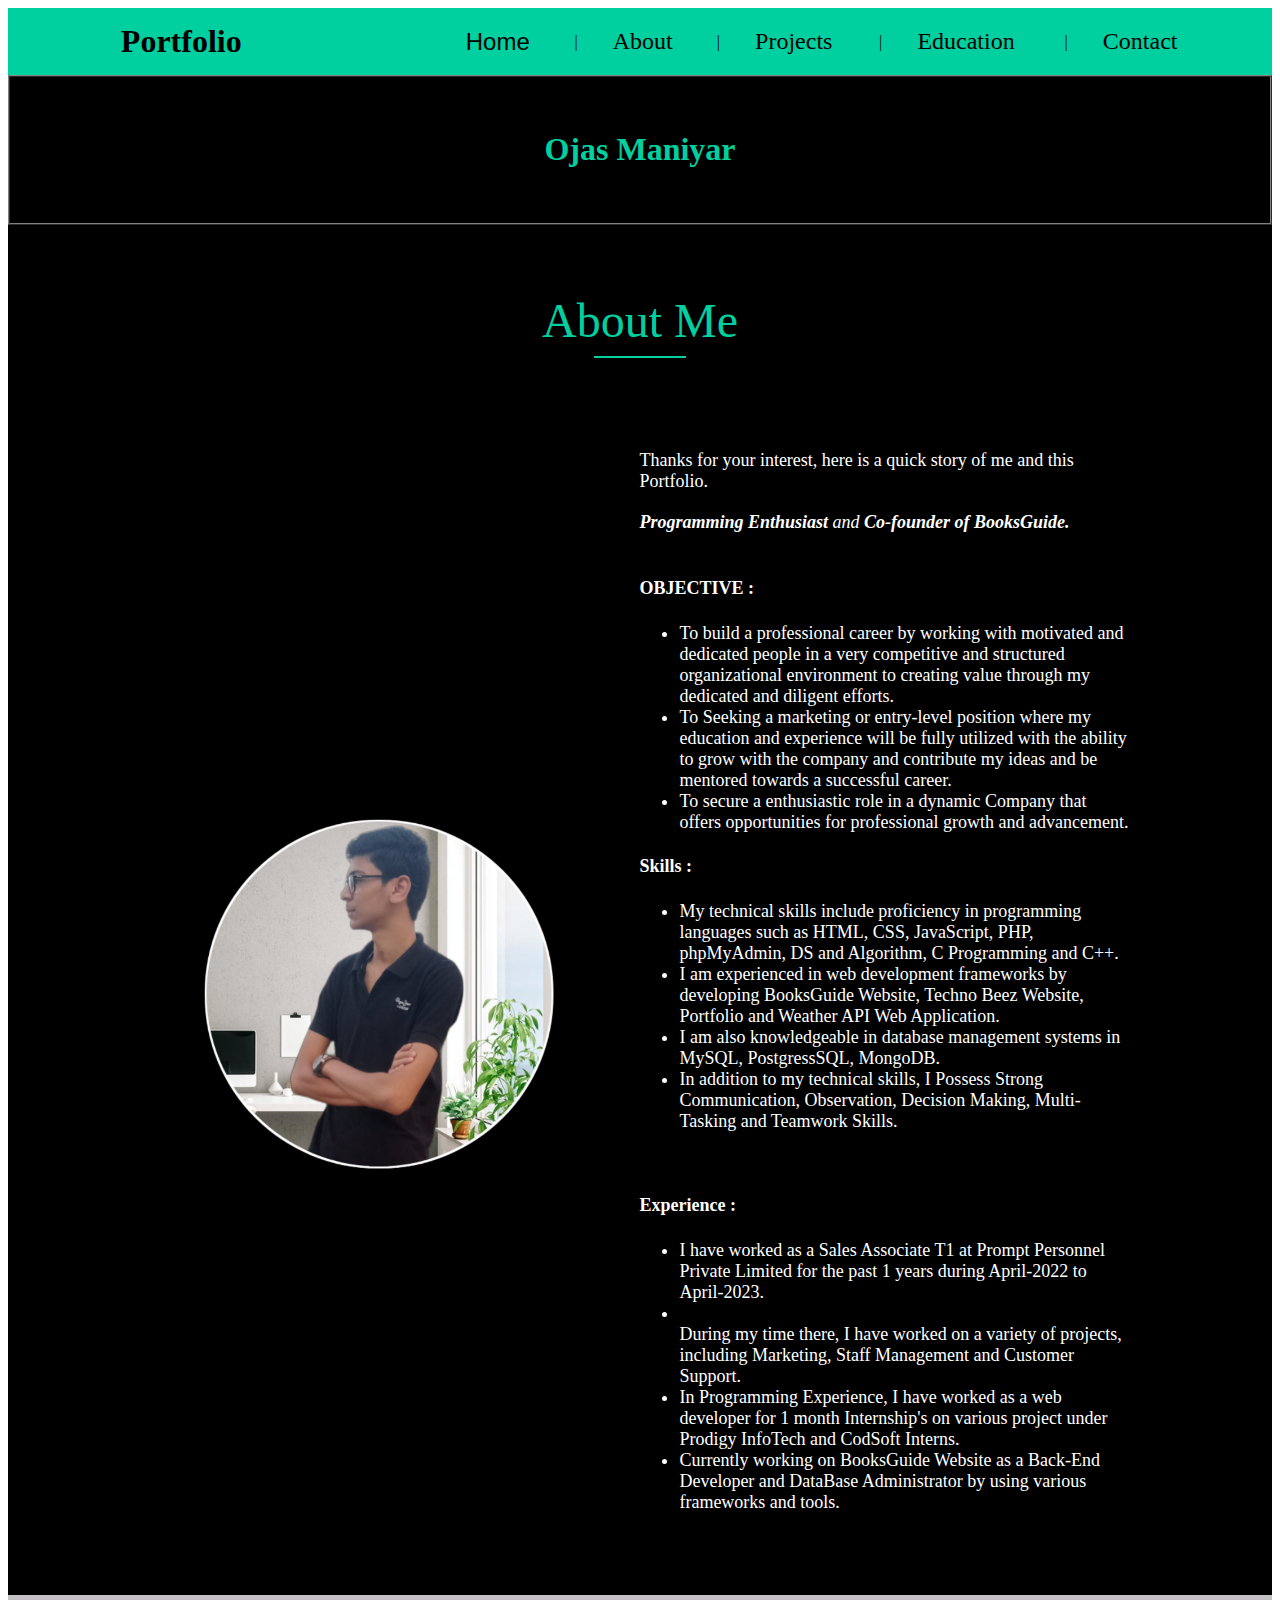
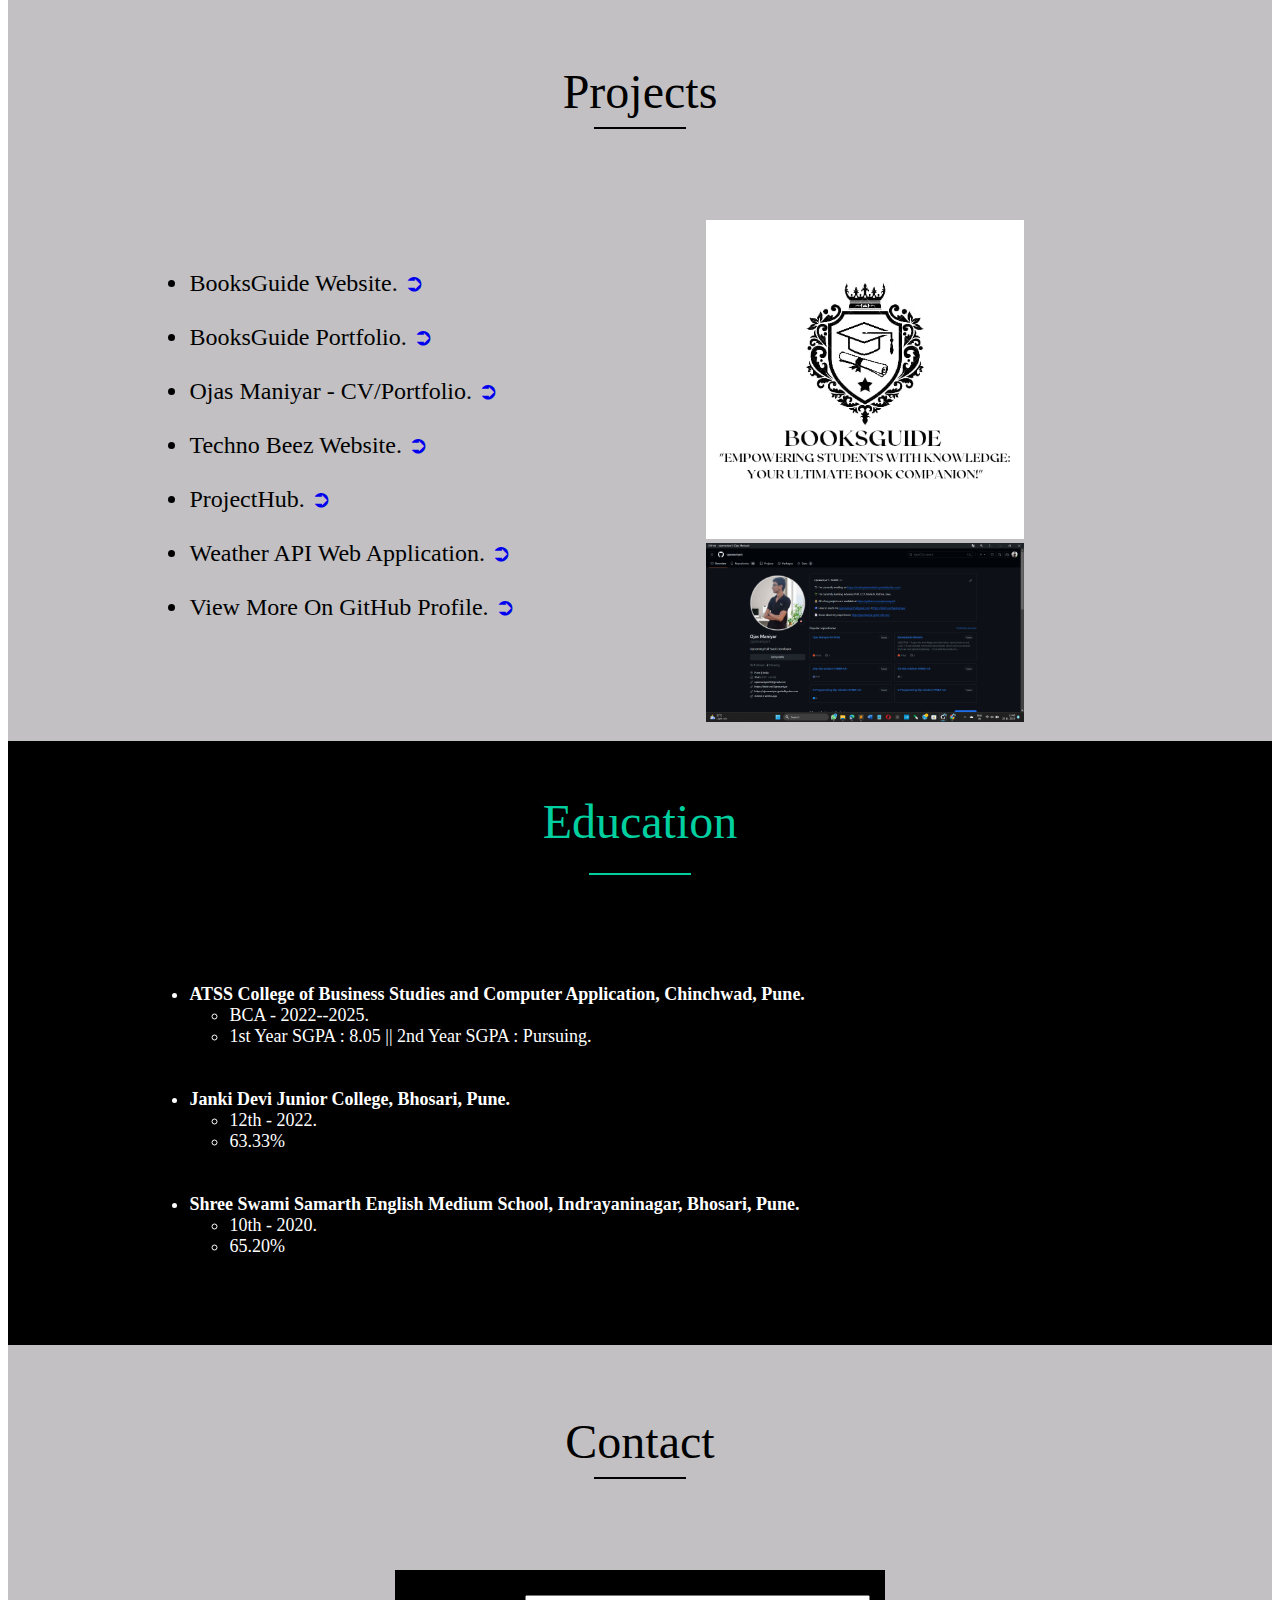
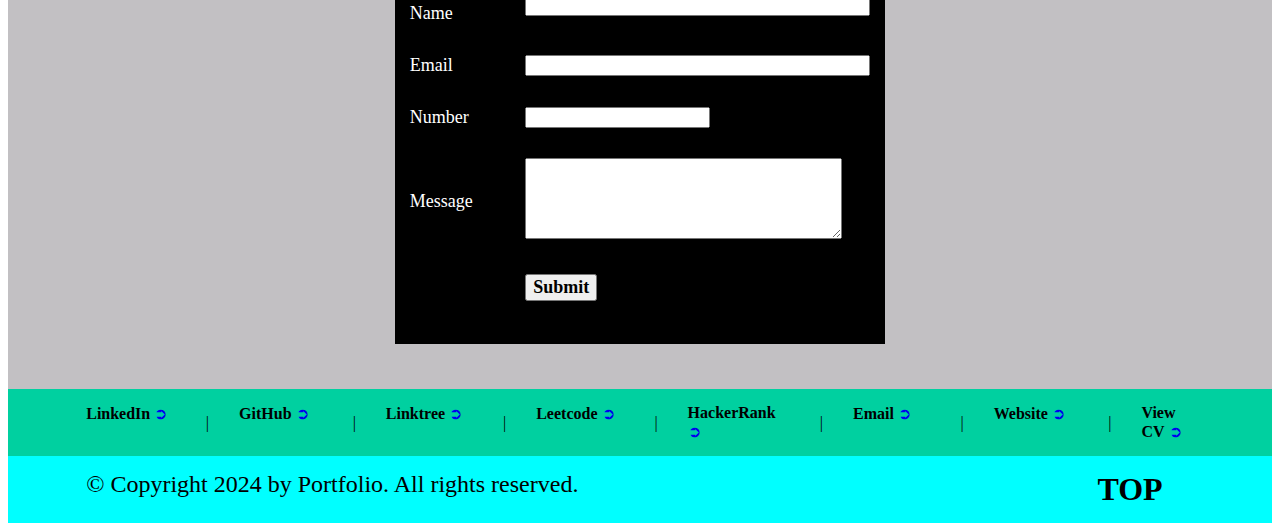
==== commit 1957caec: "Update index.html" ====
--- a/Portfolio Official/index.html
+++ b/Portfolio Official/index.html
@@ -171,12 +171,12 @@
 								<li>In addition to my technical skills, I Possess Strong Communication, Observation, Decision Making, Multi-Tasking and Teamwork Skills.</li></ul><br>
 								
 								<h4>Experience :</h4>
-								<b>Back Office Experience -</b>
-								<ul><li>I have worked as a Sales Associate at Prompt Personnel Private Limited for the past 1 years.</li>
-									<li>During my time, there i have worked on a variety of roles including Marketing, Staff Management and Customer Support.</li></ul><br>
-								<b>Programming Experience -</b>
-								<ul><li>In Programming Experience, I have worked as a web developer for 1 month Internship's on various project under Prodigy InfoTech, CodSoft Interns by getting there internship's in web development framework and currently working on BooksGuide Website as a Web Developer and DataBase Manager.</li></ul>
-
+								<ul>
+								<li>I have worked as a Sales Associate T1 at Prompt Personnel Private Limited for the past 1 years during April-2022 to April-2023.</li>
+								<li></li>During my time there, I have worked on a variety of projects, including Marketing, Staff Management and Customer Support.</li>
+								<li>In Programming Experience, I have worked as a web developer for 1 month Internship's on various project under Prodigy InfoTech and CodSoft Interns.</li>
+								<li>Currently working on BooksGuide Website as a Back-End Developer and DataBase Administrator by using various frameworks and tools.</li>
+								</ul>
 								
 
 
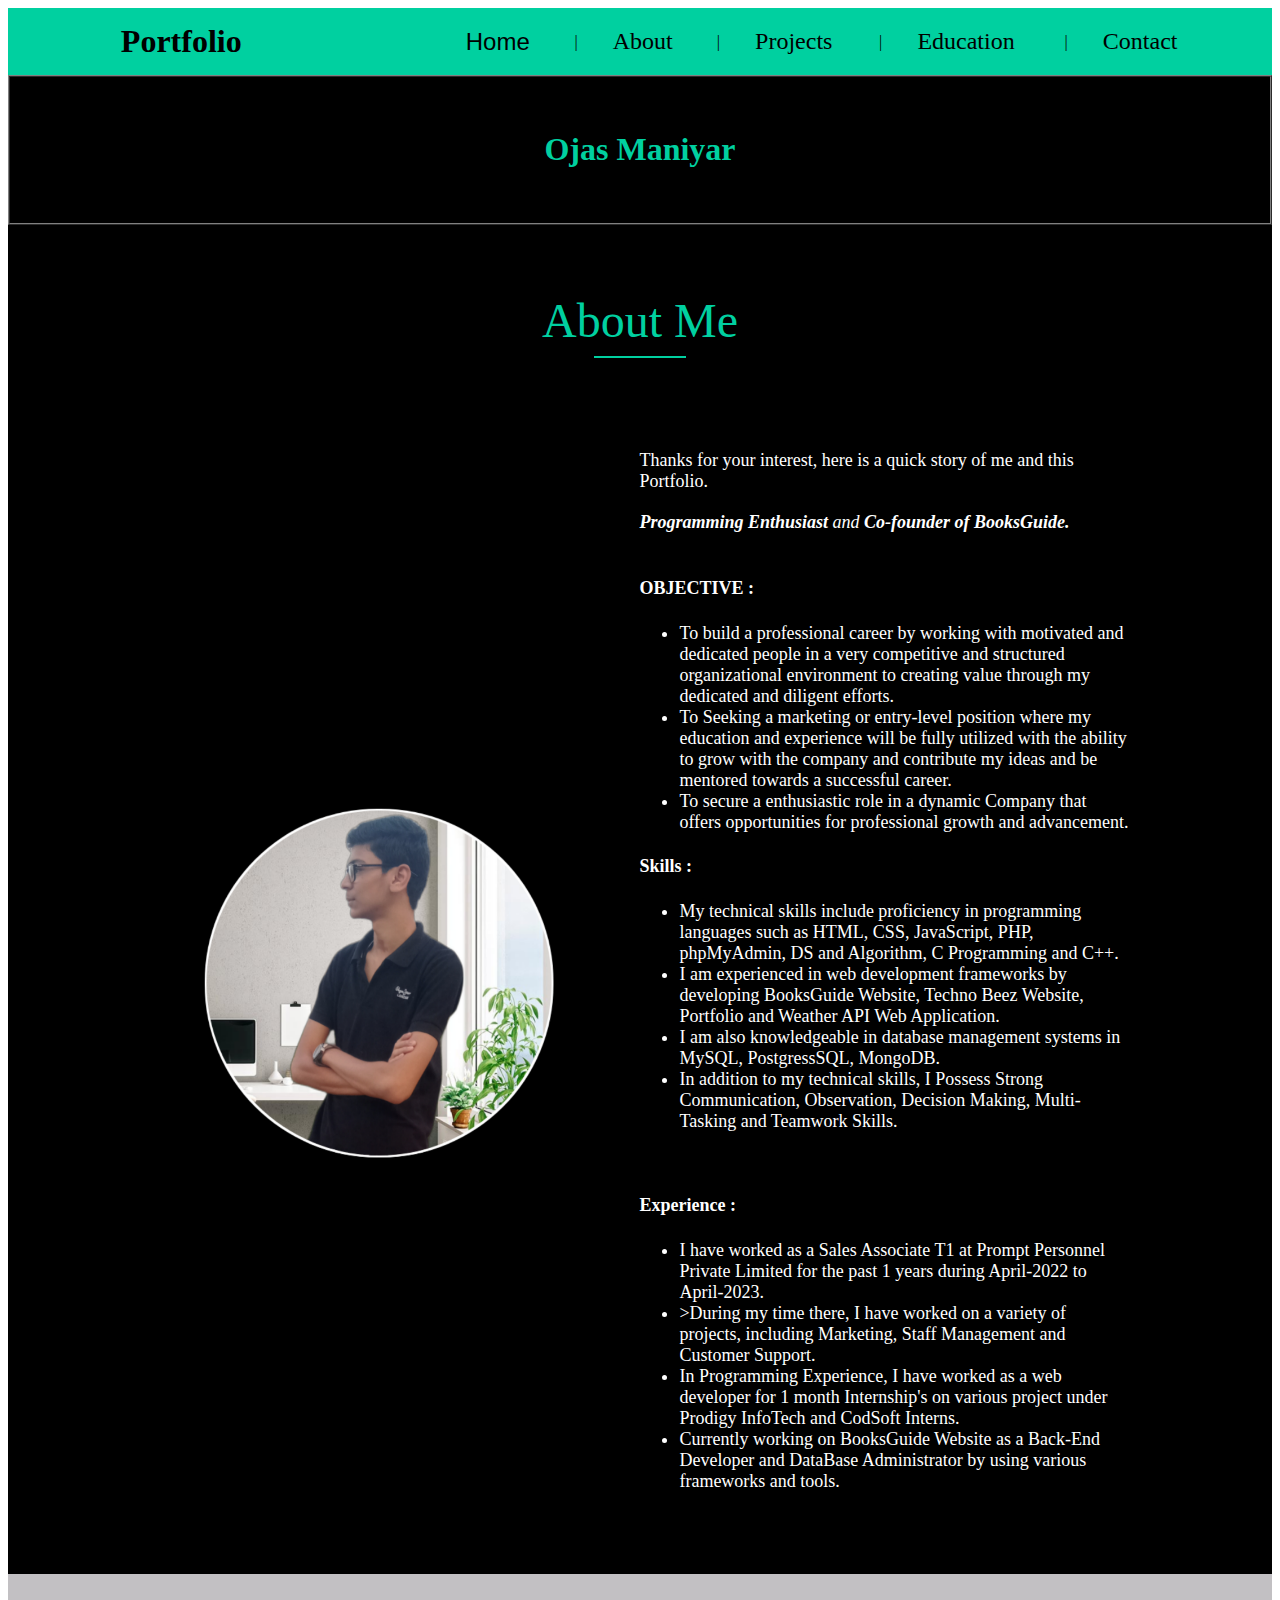
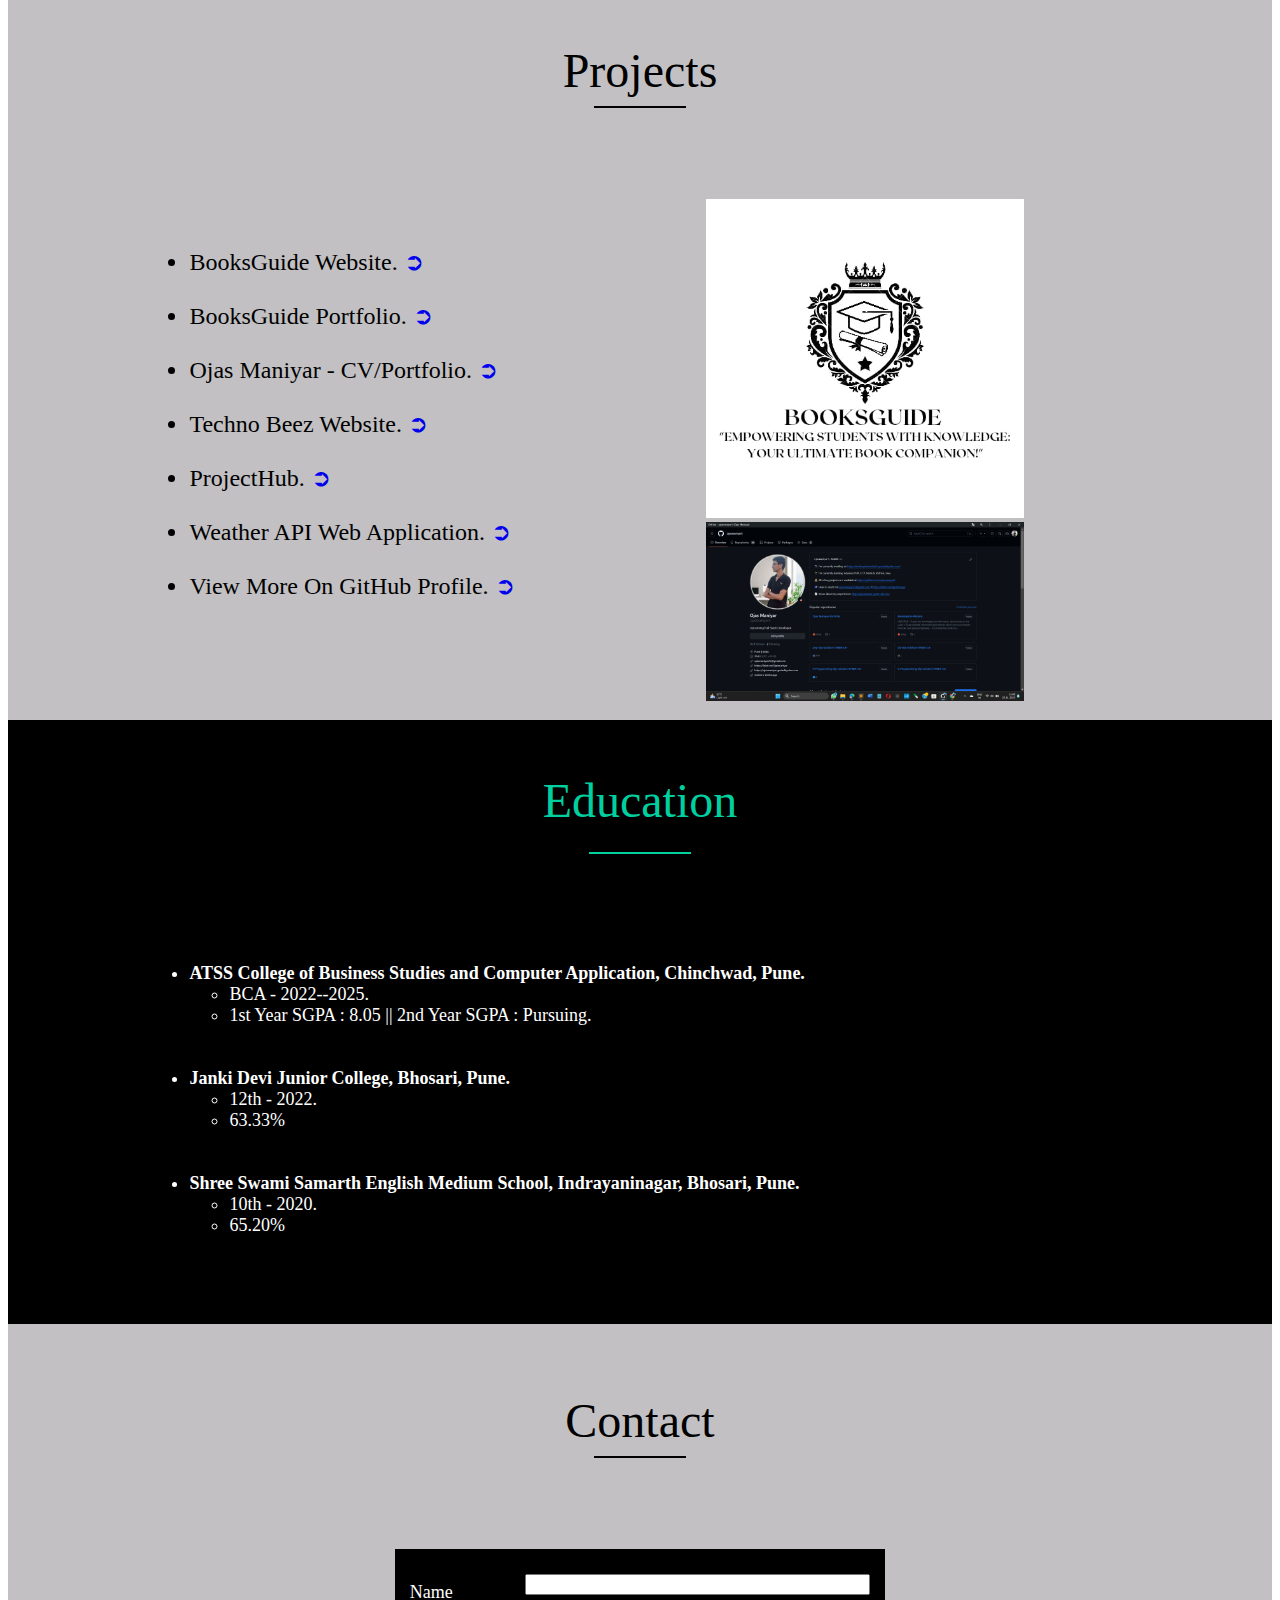
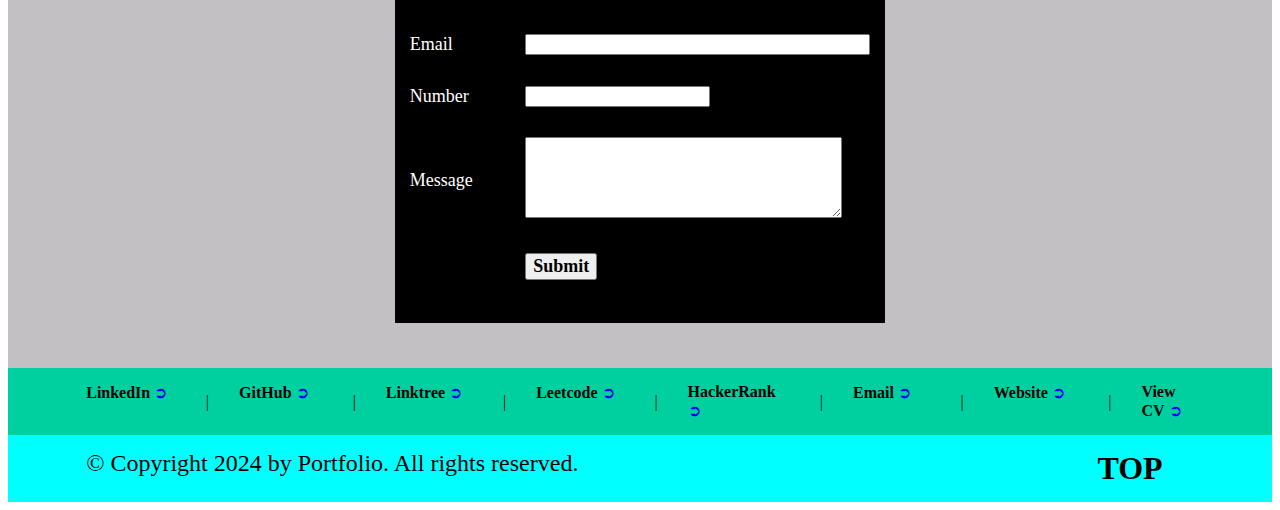
==== commit de8fb4ae: "Update index.html" ====
--- a/Portfolio Official/index.html
+++ b/Portfolio Official/index.html
@@ -173,7 +173,7 @@
 								<h4>Experience :</h4>
 								<ul>
 								<li>I have worked as a Sales Associate T1 at Prompt Personnel Private Limited for the past 1 years during April-2022 to April-2023.</li>
-								<li></li>During my time there, I have worked on a variety of projects, including Marketing, Staff Management and Customer Support.</li>
+								<li>>During my time there, I have worked on a variety of projects, including Marketing, Staff Management and Customer Support.</li>
 								<li>In Programming Experience, I have worked as a web developer for 1 month Internship's on various project under Prodigy InfoTech and CodSoft Interns.</li>
 								<li>Currently working on BooksGuide Website as a Back-End Developer and DataBase Administrator by using various frameworks and tools.</li>
 								</ul>
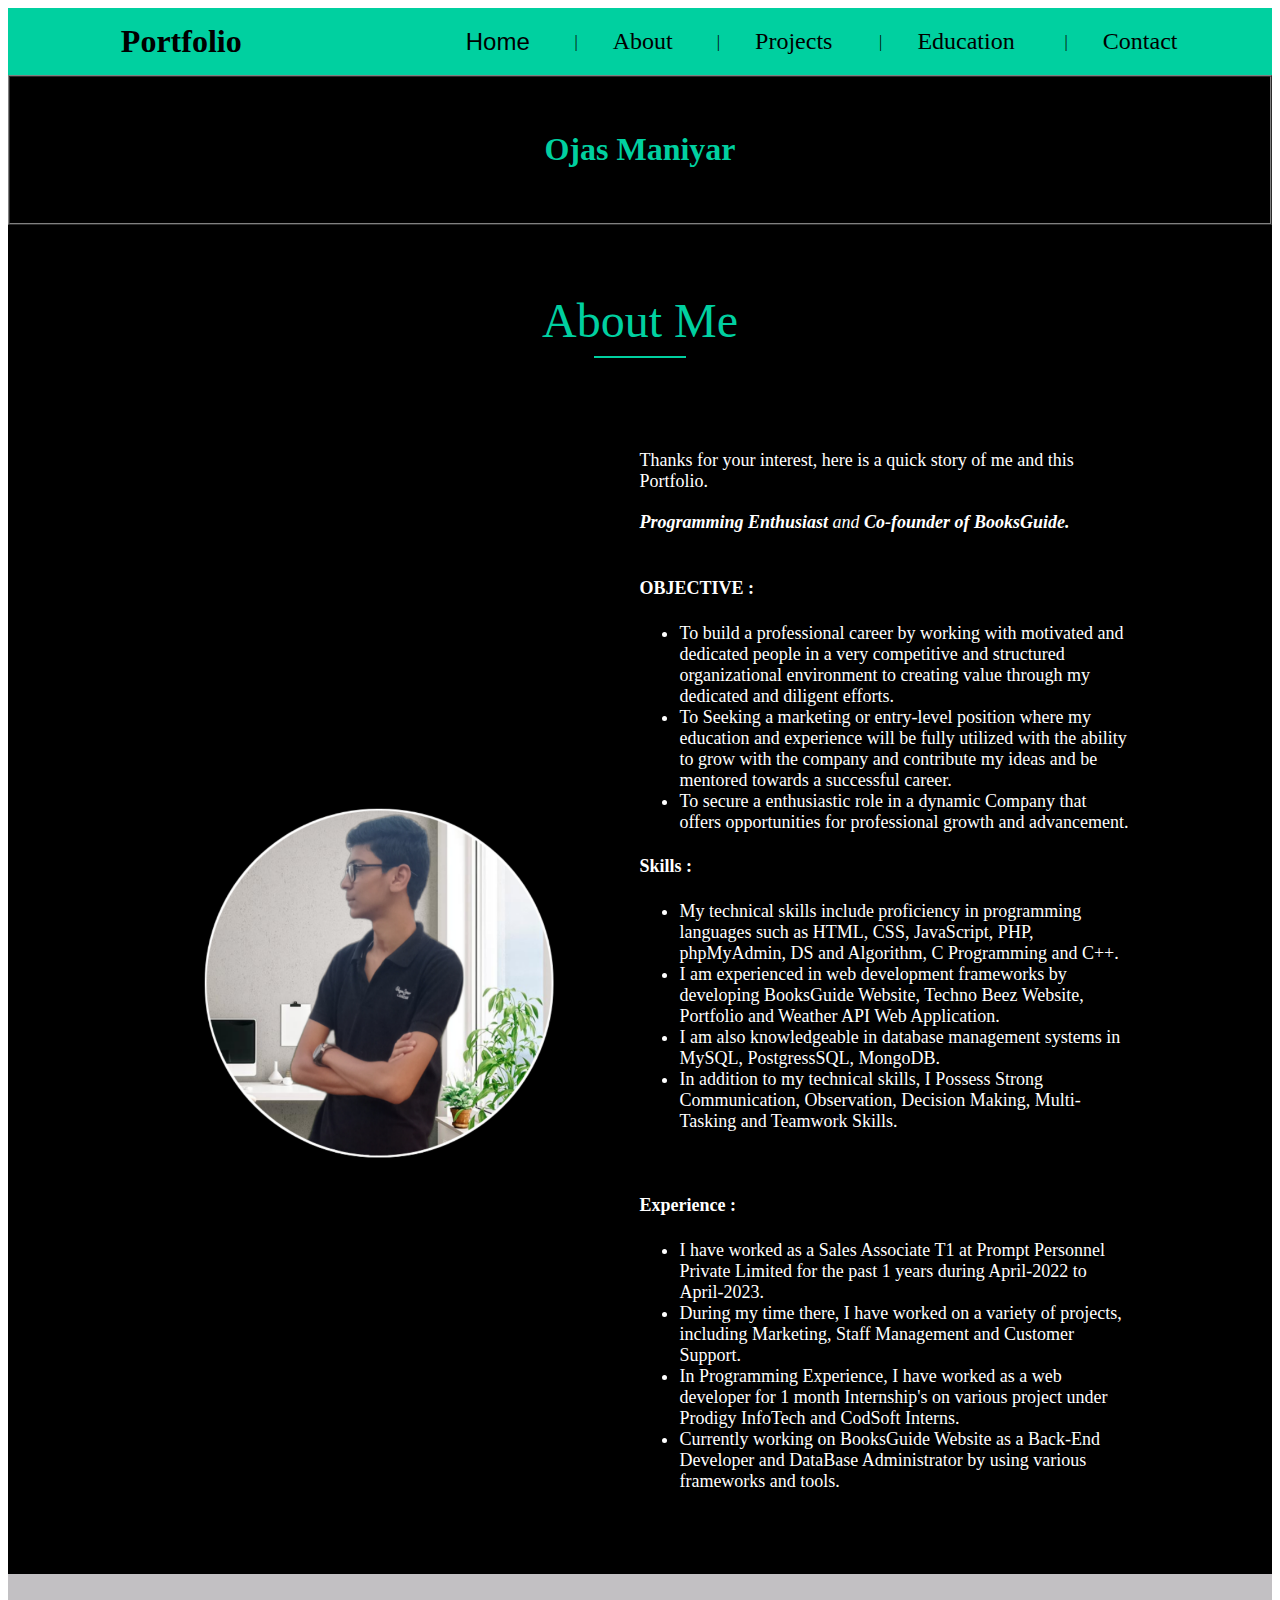
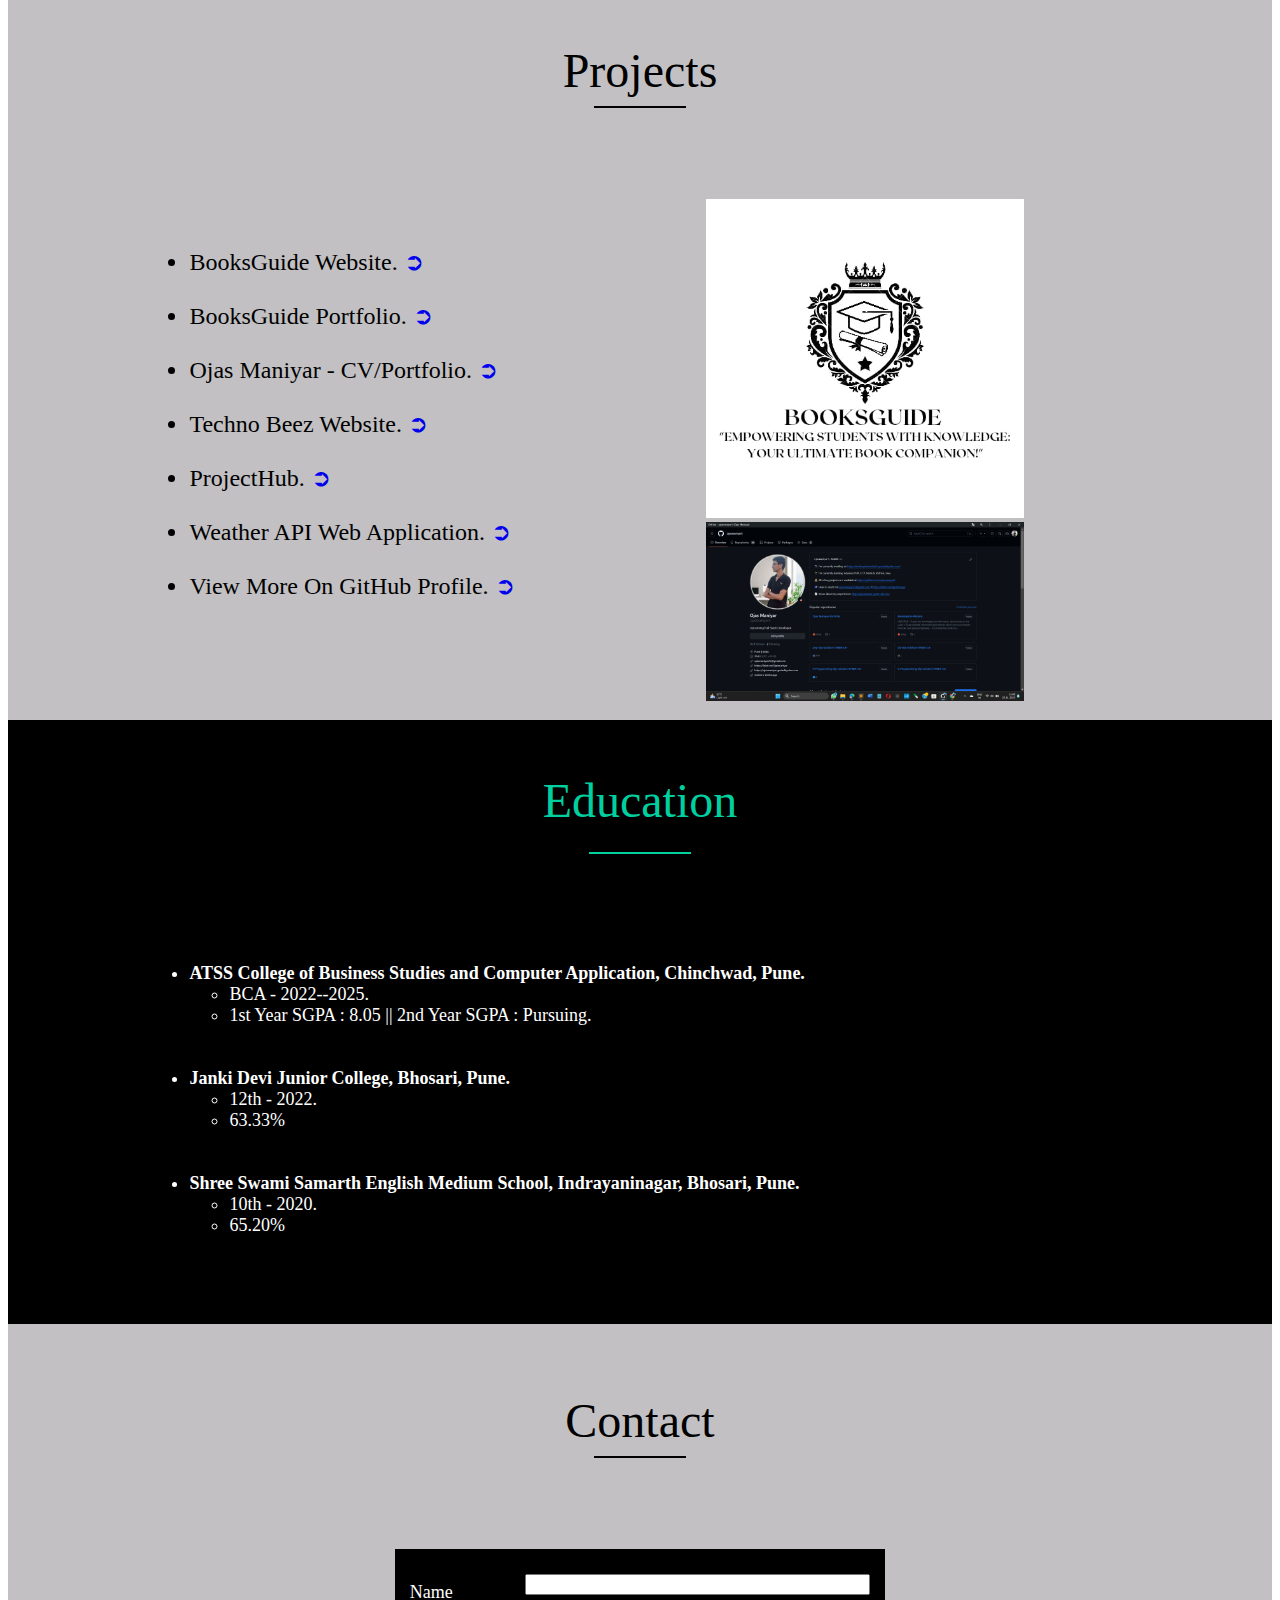
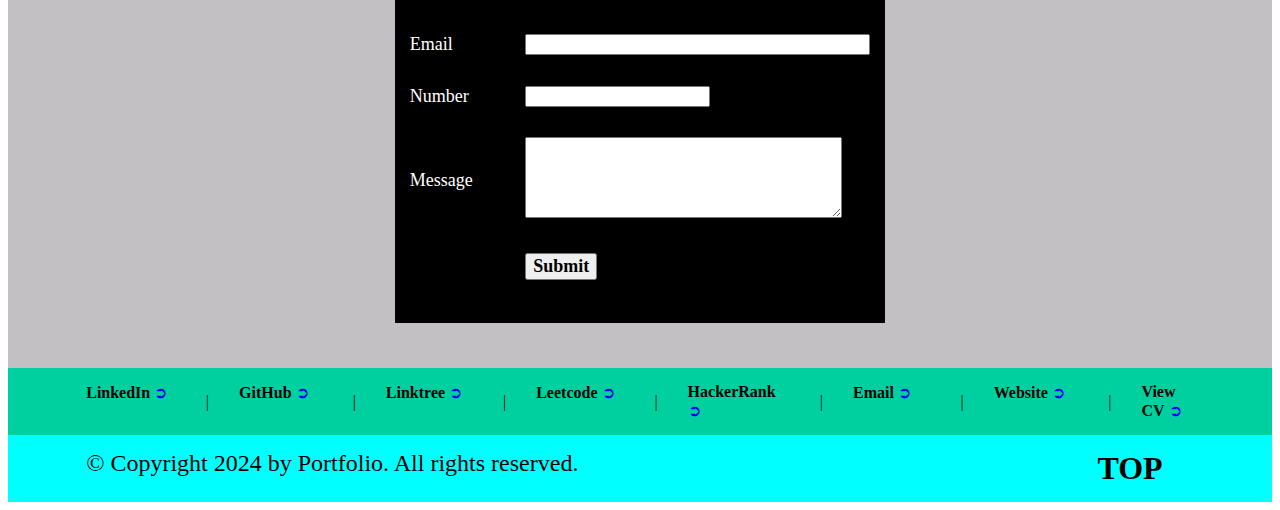
==== commit 9a7bd506: "Update index.html" ====
--- a/Portfolio Official/index.html
+++ b/Portfolio Official/index.html
@@ -173,7 +173,7 @@
 								<h4>Experience :</h4>
 								<ul>
 								<li>I have worked as a Sales Associate T1 at Prompt Personnel Private Limited for the past 1 years during April-2022 to April-2023.</li>
-								<li>>During my time there, I have worked on a variety of projects, including Marketing, Staff Management and Customer Support.</li>
+								<li>During my time there, I have worked on a variety of projects, including Marketing, Staff Management and Customer Support.</li>
 								<li>In Programming Experience, I have worked as a web developer for 1 month Internship's on various project under Prodigy InfoTech and CodSoft Interns.</li>
 								<li>Currently working on BooksGuide Website as a Back-End Developer and DataBase Administrator by using various frameworks and tools.</li>
 								</ul>
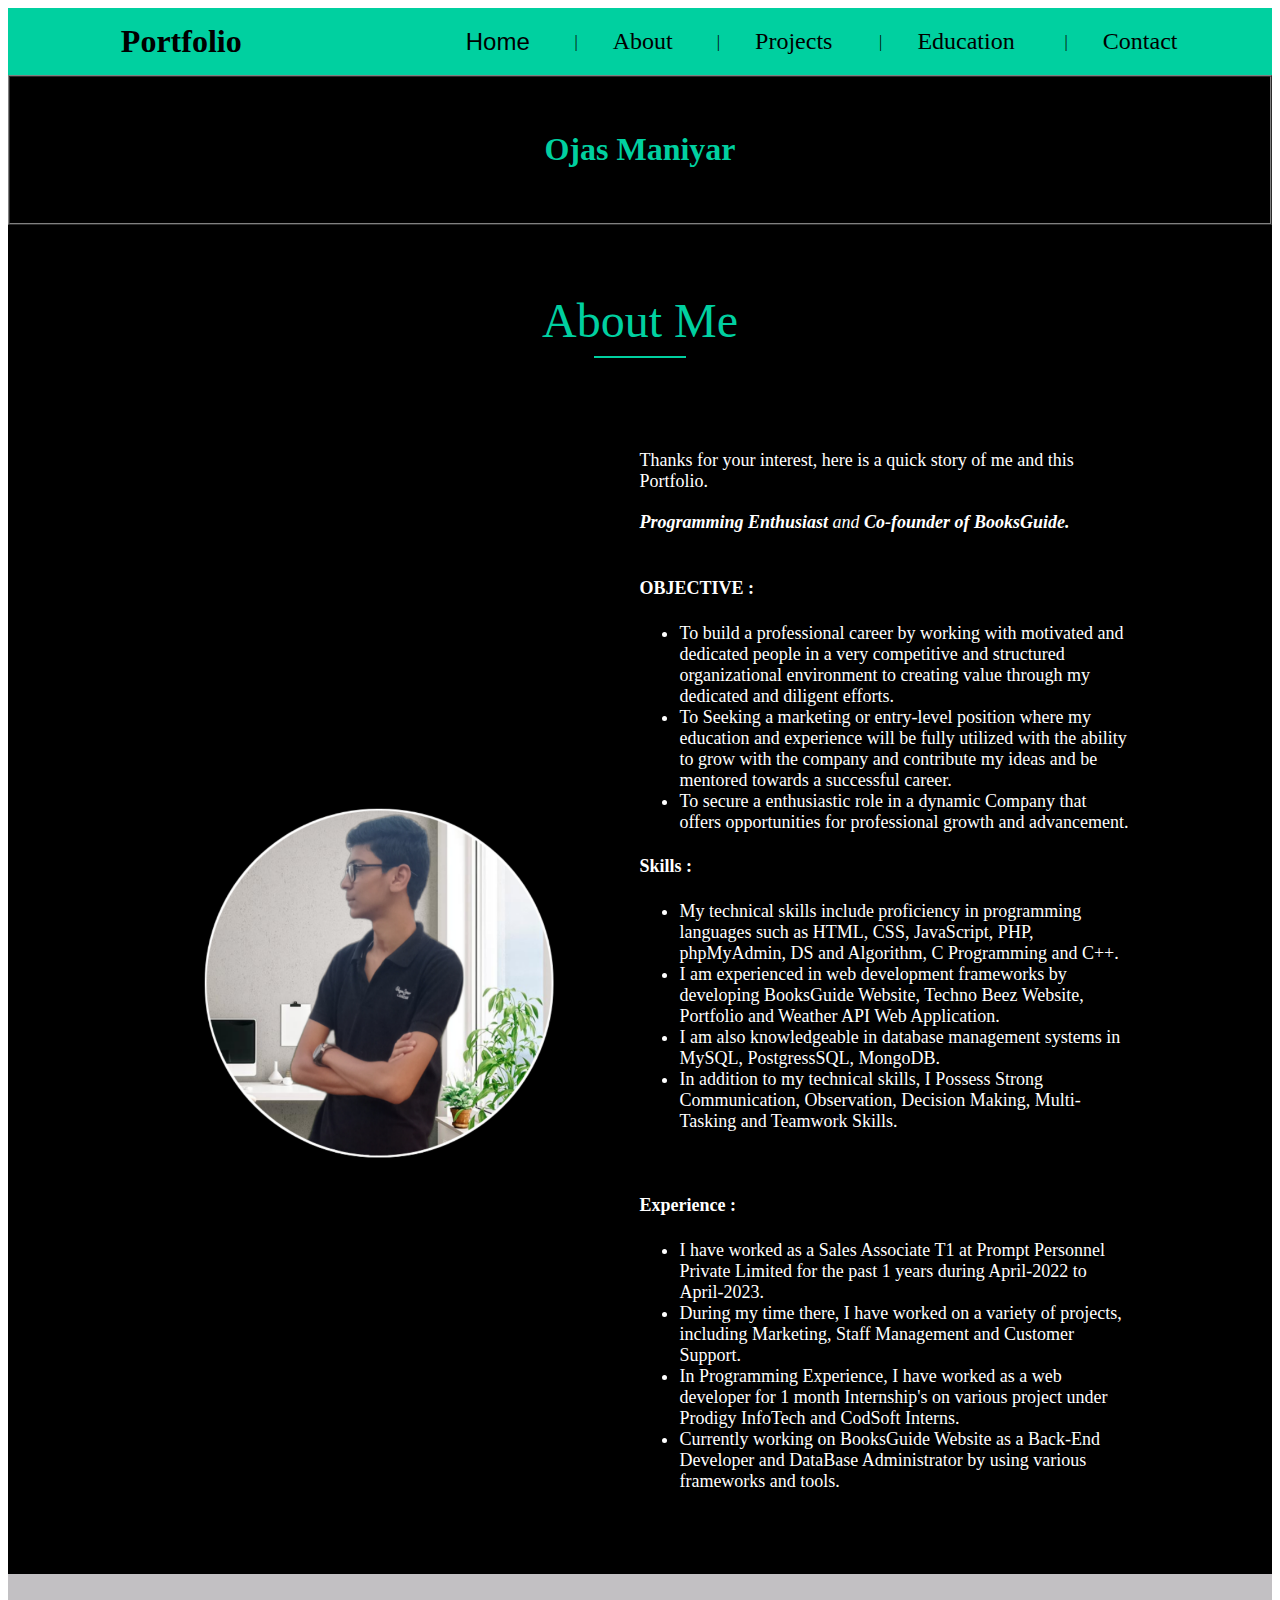
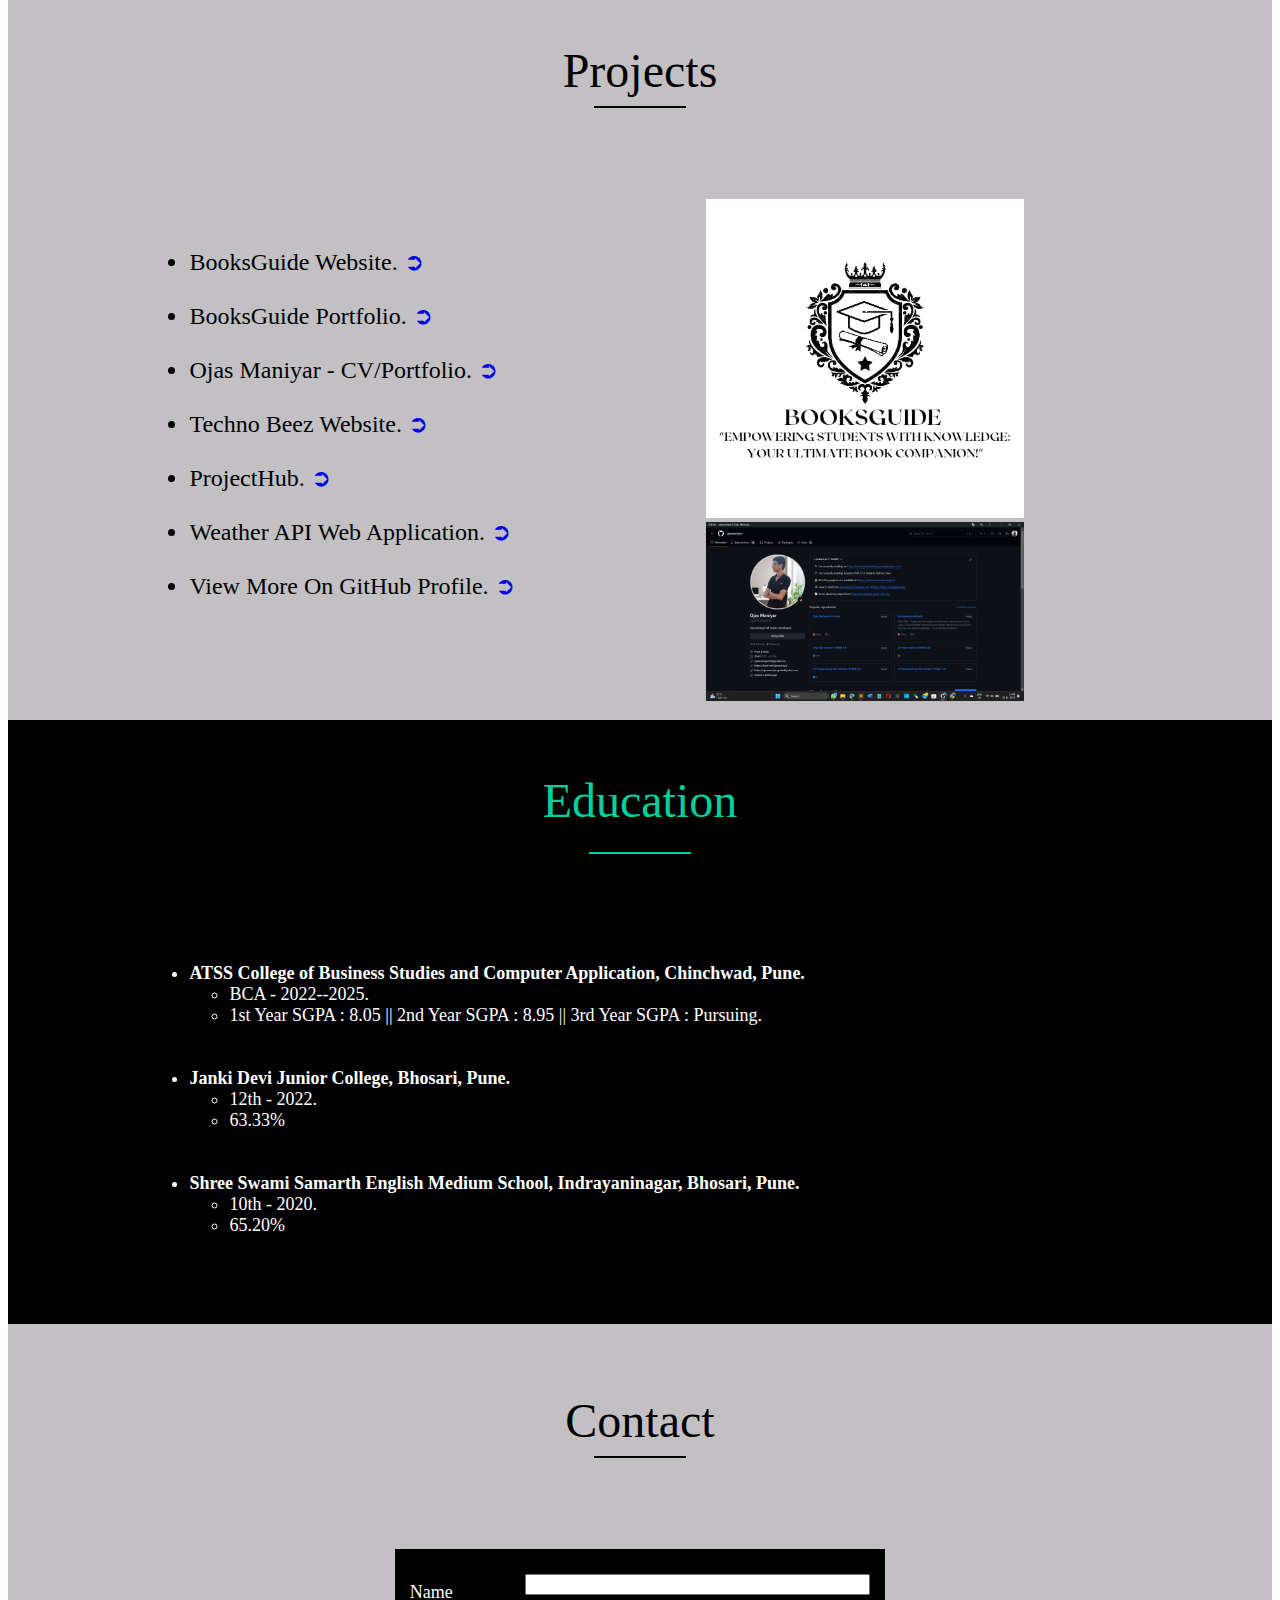
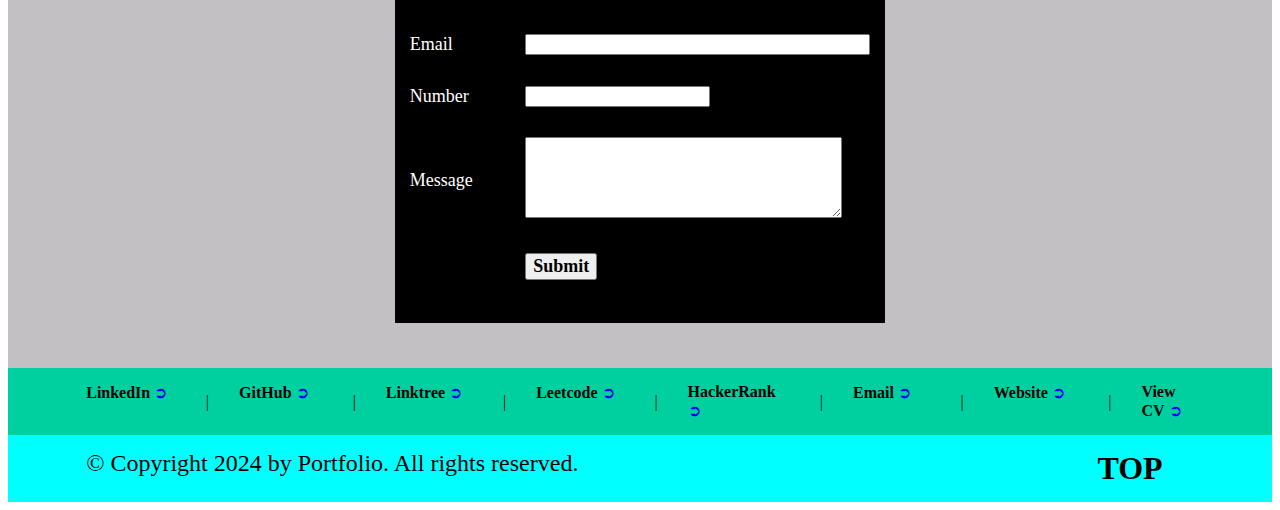
==== commit 56f23bae: "Update index.html" ====
--- a/Portfolio Official/index.html
+++ b/Portfolio Official/index.html
@@ -325,7 +325,7 @@
 												BCA - 2022--2025.
 											</li>
 											<li>
-												1st Year SGPA : 8.05 || 2nd Year SGPA : Pursuing.
+												1st Year SGPA : 8.05 || 2nd Year SGPA : 8.95 || 3rd Year SGPA : Pursuing.
 											</li>
 										</ul>
 									</li>
